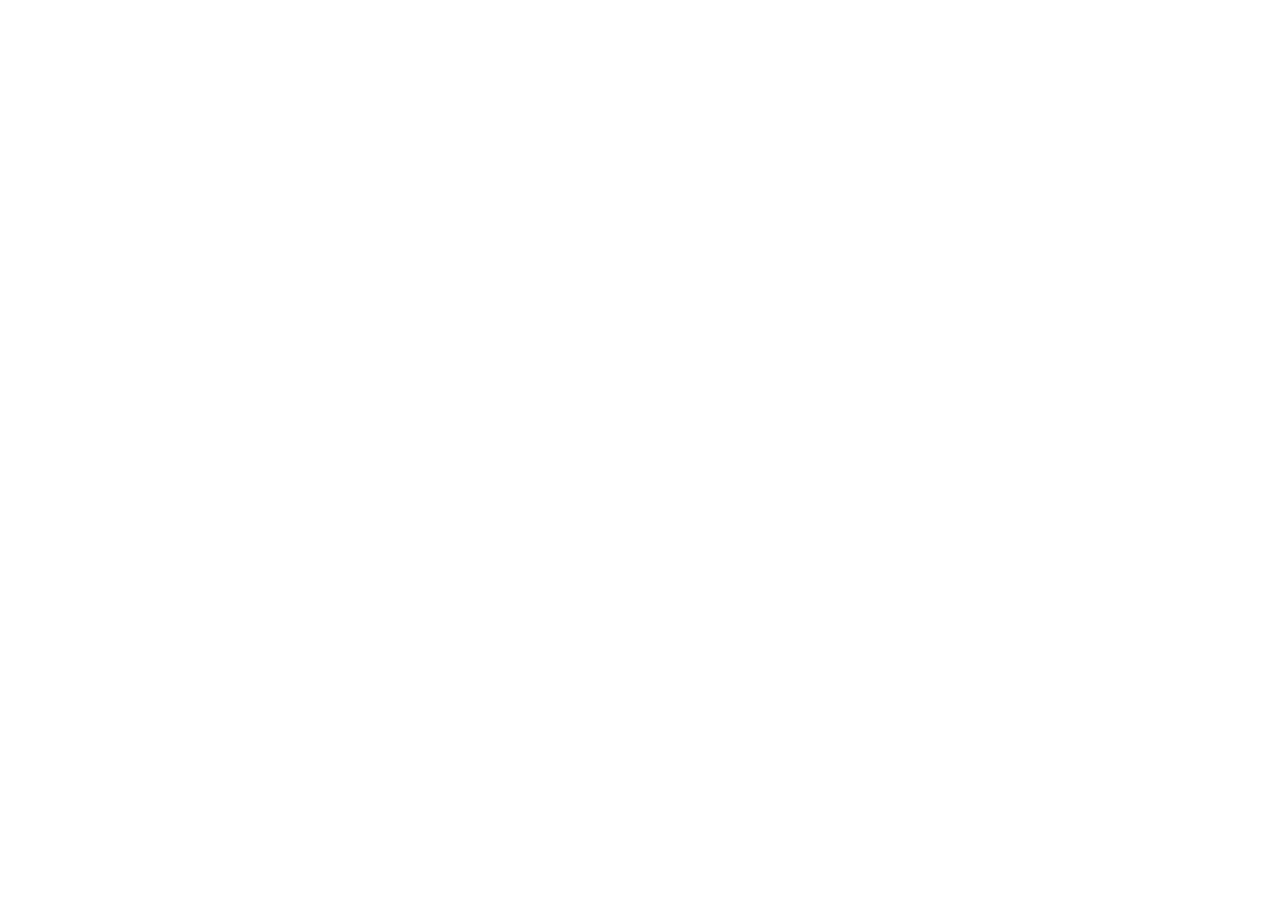
==== staff.html @ 9dc0799e "Add Walk-in" ====
<!DOCTYPE html>
<html lang="th">
<head>
  <meta charset="UTF-8" />
  <meta name="viewport" content="width=device-width, initial-scale=1, viewport-fit=cover" />
  <title>SMST Open House 2026 · ระบบสตาฟ (เช็กอิน & Voucher)</title>
  <meta name="robots" content="noindex, nofollow" />
  <meta name="theme-color" content="#140B33" />
  <meta name="apple-mobile-web-app-capable" content="yes" />
  <meta name="mobile-web-app-capable" content="yes" />
  <meta name="apple-mobile-web-app-status-bar-style" content="black-translucent" />
  <meta name="apple-mobile-web-app-title" content="SMST Staff" />
  <link rel="manifest" href="staff.webmanifest" />
  <link rel="icon" href="assets/img/favicon.svg" type="image/svg+xml" />
  <link rel="apple-touch-icon" href="assets/img/apple-touch-icon.png" />
  <script>
    (function () {
      try {
        if (localStorage.getItem("smst_theme_mode") === "light") document.documentElement.dataset.theme = "light";
      } catch (e) {}
    })();
  </script>
  <link rel="preconnect" href="https://fonts.googleapis.com" />
  <link rel="preconnect" href="https://fonts.gstatic.com" crossorigin />
  <link href="https://fonts.googleapis.com/css2?family=Prompt:wght@300;400;500;600;700&family=Mali:wght@500;600&family=Cinzel:wght@700&family=Big+Shoulders+Inline+Display:wght@800&display=swap" rel="stylesheet" />
  <link rel="stylesheet" href="assets/css/theme.css" />
  <link rel="stylesheet" href="assets/css/staff.css" />
</head>
<body class="staff">
  <script src="assets/js/icons.js"></script>
  <div class="sky" aria-hidden="true"></div>

  <!-- ================= หน้าจอ LOGIN ================= -->
  <div class="login-screen" id="loginScreen" hidden>
    <div class="login-card card">
      <div class="login-logos">
        <img class="logo-round" src="assets/img/oph-logo.png" alt="SMST Open House 2026" width="58" height="58" />
        <img class="logo-round" src="assets/img/smst-logo.png" alt="ตราสัญลักษณ์ สพท. (SMST)" width="58" height="58" />
      </div>
      <div class="login-head">
        <span class="chip chip-gold"><svg class="icon" aria-hidden="true"><use href="#i-shield"></use></svg>STAFF PORTAL</span>
        <h1 class="login-title"><span class="t-smst">SMST</span><span class="t-oph">OPEN HOUSE 2026</span></h1>
        <p>ระบบเช็กอินฝ่ายทะเบียน และ Voucher ฝ่าย Marketing</p>
      </div>

      <form class="login-form" id="loginForm" novalidate>
        <div class="field">
          <label for="loginUsername">Username</label>
          <div class="input-wrap">
            <svg class="icon" aria-hidden="true"><use href="#i-user"></use></svg>
            <input class="input" id="loginUsername" type="text" autocomplete="username" autocapitalize="none" spellcheck="false" placeholder="ชื่อผู้ใช้งาน" required />
          </div>
        </div>
        <div class="field">
          <label for="loginPassword">Password</label>
          <div class="input-wrap">
            <svg class="icon" aria-hidden="true"><use href="#i-lock"></use></svg>
            <input class="input with-action" id="loginPassword" type="password" autocomplete="current-password" placeholder="รหัสผ่าน" required />
            <button type="button" class="icon-btn icon-btn-sm input-action" data-action="toggle-password" aria-label="แสดงรหัสผ่าน" aria-pressed="false">
              <svg class="icon" aria-hidden="true"><use href="#i-eye"></use></svg>
            </button>
          </div>
        </div>
        <p class="form-error" id="loginError" role="alert" hidden></p>
        <button class="btn btn-primary btn-lg btn-block" id="loginBtn" type="submit">
          <svg class="icon" aria-hidden="true"><use href="#i-log-in"></use></svg>
          <span>เข้าสู่ระบบ</span>
        </button>
      </form>

      <div class="login-foot">
        <a href="./"><svg class="icon" aria-hidden="true"><use href="#i-arrow-left"></use></svg>หน้าตรวจสอบการสมัคร</a>
        <button type="button" class="icon-btn icon-btn-sm" data-action="toggle-theme" aria-label="สลับโหมดสี" title="สลับโหมดสี">
          <svg class="icon only-dark" aria-hidden="true"><use href="#i-moon"></use></svg>
          <svg class="icon only-light" aria-hidden="true"><use href="#i-sun"></use></svg>
        </button>
      </div>
    </div>
  </div>

  <!-- ================= หน้าจอหลักของแอป ================= -->
  <div class="app" id="appScreen" hidden>
    <aside class="rail" aria-label="เมนูหลัก">
      <a class="rail-brand" href="./" title="ไปหน้าตรวจสอบการสมัครของน้อง ๆ">
        <img src="assets/img/oph-logo.png" alt="" width="46" height="46" />
        <div><b>SMST</b><span>Open House 2026 · Staff</span></div>
      </a>

      <nav class="appnav" id="appNav">
        <button type="button" class="nav-item" data-action="tab" data-tab="scan">
          <svg class="icon" aria-hidden="true"><use href="#i-scan"></use></svg><span>สแกน / เช็กอิน</span>
        </button>
        <button type="button" class="nav-item" data-action="tab" data-tab="walkin" data-checkin-only>
          <svg class="icon" aria-hidden="true"><use href="#i-ticket"></use></svg><span>ขายบัตร Walk-in</span>
        </button>
        <button type="button" class="nav-item" data-action="tab" data-tab="list">
          <svg class="icon" aria-hidden="true"><use href="#i-list"></use></svg><span>รายชื่อ</span>
        </button>
        <button type="button" class="nav-item" data-action="tab" data-tab="dashboard" data-admin-only hidden>
          <svg class="icon" aria-hidden="true"><use href="#i-chart"></use></svg><span>Dashboard</span>
        </button>
        <button type="button" class="nav-item" data-action="tab" data-tab="staff" data-admin-only hidden>
          <svg class="icon" aria-hidden="true"><use href="#i-users"></use></svg><span>สตาฟ</span>
        </button>
        <button type="button" class="nav-item" data-action="tab" data-tab="import" data-admin-only hidden>
          <svg class="icon" aria-hidden="true"><use href="#i-upload"></use></svg><span>นำเข้า CSV</span>
        </button>
      </nav>

      <div class="rail-stats">
        <div class="stat-row">
          <div class="stat-row-head"><span>เข้างานแล้ว</span><span><b data-stat="checked">0</b> <small>/ <span data-stat="total">0</span></small></span></div>
          <div class="progress"><span data-stat-bar="checkin"></span></div>
        </div>
        <div class="stat-row" data-voucher-only>
          <div class="stat-row-head"><span>Voucher ที่ใช้แล้ว</span><span><b data-stat="vused">0</b> <small>/ <span data-stat="veligible">0</span></small></span></div>
          <div class="progress progress-lav"><span data-stat-bar="voucher"></span></div>
        </div>
      </div>

      <div class="rail-foot">
        <div class="user-card">
          <span class="avatar" data-user="initial">-</span>
          <div class="user-card-main">
            <p class="user-card-name" data-user="name">-</p>
            <span data-user="role-chip"></span>
          </div>
          <button type="button" class="icon-btn icon-btn-sm" data-action="change-password" aria-label="เปลี่ยนรหัสผ่าน" title="เปลี่ยนรหัสผ่าน">
            <svg class="icon" aria-hidden="true"><use href="#i-key"></use></svg>
          </button>
        </div>
        <div class="rail-actions">
          <button type="button" class="icon-btn" data-action="toggle-theme" aria-label="สลับโหมดสี" title="สลับโหมดสี">
            <svg class="icon only-dark" aria-hidden="true"><use href="#i-moon"></use></svg>
            <svg class="icon only-light" aria-hidden="true"><use href="#i-sun"></use></svg>
          </button>
          <button type="button" class="icon-btn" data-action="export" aria-label="ดาวน์โหลด CSV สำรอง" title="ดาวน์โหลด CSV สำรอง">
            <svg class="icon" aria-hidden="true"><use href="#i-download"></use></svg>
          </button>
          <button type="button" class="icon-btn" data-action="logout" aria-label="ออกจากระบบ" title="ออกจากระบบ" style="color: var(--rose)">
            <svg class="icon" aria-hidden="true"><use href="#i-log-out"></use></svg>
          </button>
        </div>
      </div>
    </aside>

    <div class="app-body">
      <header class="topbar">
        <a class="topbar-brand" href="./" title="ไปหน้าตรวจสอบการสมัครของน้อง ๆ">
          <img src="assets/img/oph-logo.png" alt="" width="36" height="36" />
          <b>SMST</b>
        </a>
        <div class="topbar-mode">
          <span data-user="role-chip-lg"></span>
          <p data-user="role-desc"></p>
        </div>
        <div class="topbar-stats">
          <div class="stat-pill" title="เช็กอินเข้างานแล้ว (ไม่นับที่ยกเลิก)">
            <svg class="icon" aria-hidden="true"><use href="#i-user-check"></use></svg>
            <span class="stat-pill-label">เข้างาน</span>
            <b data-stat="checked">0</b><small>/<span data-stat="total">0</span></small>
          </div>
          <div class="stat-pill is-voucher" title="Voucher ที่ใช้แล้ว / ผู้มีสิทธิ์" data-voucher-only>
            <svg class="icon" aria-hidden="true"><use href="#i-gift"></use></svg>
            <span class="stat-pill-label">Voucher</span>
            <b data-stat="vused">0</b><small>/<span data-stat="veligible">0</span></small>
          </div>
        </div>
        <div class="topbar-actions">
          <span class="net-chip" id="netChip" hidden><svg class="icon" aria-hidden="true"><use href="#i-wifi-off"></use></svg><span id="netChipText">ออฟไลน์</span></span>
          <span class="clock" aria-label="เวลาปัจจุบัน"><svg class="icon" aria-hidden="true"><use href="#i-clock"></use></svg><span id="clockText">--:--</span></span>
          <button type="button" class="icon-btn desktop-only" data-action="change-password" aria-label="เปลี่ยนรหัสผ่าน" title="เปลี่ยนรหัสผ่าน">
            <svg class="icon" aria-hidden="true"><use href="#i-key"></use></svg>
          </button>
          <button type="button" class="icon-btn desktop-only" data-action="refresh" aria-label="รีเฟรชข้อมูล" title="รีเฟรชข้อมูล">
            <svg class="icon" aria-hidden="true"><use href="#i-refresh"></use></svg>
          </button>
          <button type="button" class="btn btn-secondary desktop-only" data-action="export" title="ดาวน์โหลดไฟล์ CSV รายชื่อล่าสุด">
            <svg class="icon" aria-hidden="true"><use href="#i-download"></use></svg>Export CSV
          </button>
          <button type="button" class="user-menu-btn mobile-only" id="userMenuBtn" data-action="user-menu" aria-label="เมนูผู้ใช้" aria-haspopup="menu" aria-expanded="false">
            <span class="avatar" data-user="initial">-</span>
          </button>
        </div>
      </header>

      <div class="popover" id="userMenu" role="menu" hidden>
        <div class="popover-head">
          <span class="avatar" data-user="initial">-</span>
          <div class="user-card-main">
            <p class="user-card-name" data-user="name">-</p>
            <span data-user="role-chip"></span>
          </div>
          <button type="button" class="icon-btn icon-btn-sm" data-action="change-password" aria-label="เปลี่ยนรหัสผ่าน" title="เปลี่ยนรหัสผ่าน">
            <svg class="icon" aria-hidden="true"><use href="#i-key"></use></svg>
          </button>
        </div>
        <button type="button" class="menu-item" role="menuitem" data-action="change-password">
          <svg class="icon" aria-hidden="true"><use href="#i-key"></use></svg>เปลี่ยนรหัสผ่าน
        </button>
        <button type="button" class="menu-item" role="menuitem" data-action="toggle-theme">
          <svg class="icon only-dark" aria-hidden="true"><use href="#i-sun"></use></svg>
          <svg class="icon only-light" aria-hidden="true"><use href="#i-moon"></use></svg>
          <span class="only-dark">เปลี่ยนเป็นโหมดกลางวัน</span><span class="only-light">เปลี่ยนเป็นโหมดกลางคืน</span>
        </button>
        <button type="button" class="menu-item" role="menuitem" data-action="refresh">
          <svg class="icon" aria-hidden="true"><use href="#i-refresh"></use></svg>รีเฟรชข้อมูล
        </button>
        <button type="button" class="menu-item" role="menuitem" data-action="export">
          <svg class="icon" aria-hidden="true"><use href="#i-download"></use></svg>ดาวน์โหลด CSV สำรอง
        </button>
        <a class="menu-item" role="menuitem" href="./">
          <svg class="icon" aria-hidden="true"><use href="#i-ticket"></use></svg>หน้าตรวจสอบของน้อง ๆ
        </a>
        <button type="button" class="menu-item is-danger" role="menuitem" data-action="logout">
          <svg class="icon" aria-hidden="true"><use href="#i-log-out"></use></svg>ออกจากระบบ
        </button>
      </div>

      <main class="app-main" id="appMain">
        <!-- ================= แท็บ 1: สแกน / เช็กอิน ================= -->
        <section class="view" id="view-scan" aria-labelledby="scanTitle">
          <div class="view-head">
            <div>
              <h1 id="scanTitle">สแกน QR / เช็กอิน</h1>
              <p id="scanSubtitle">สแกนบัตร หรือค้นหาด้วยรหัสบัตร รหัสจอง ชื่อ หรือเบอร์โทร</p>
            </div>
          </div>

          <div class="scan-layout">
            <div class="scan-panel card">
              <div class="panel-head">
                <h2><svg class="icon" aria-hidden="true"><use href="#i-scan"></use></svg>สแกนบัตร</h2>
                <div style="display: flex; gap: 8px; align-items: center;">
                  <button type="button" class="btn btn-secondary btn-sm" data-action="tab" data-tab="walkin" data-checkin-only title="ไปหน้าขายบัตร Walk-in หน้างาน">
                    <svg class="icon" aria-hidden="true"><use href="#i-ticket"></use></svg>+ ขายบัตร Walk-in
                  </button>
                  <span id="modePill"></span>
                </div>
              </div>

              <div class="scanner" id="scannerBox">
                <div id="qr-reader"></div>
                <div class="scanner-frame" aria-hidden="true"><i></i><i></i><i></i><i></i><span class="scanline"></span></div>
                <div class="scanner-overlay" id="scannerIdle">
                  <span class="icon-tile"><svg class="icon" aria-hidden="true"><use href="#i-camera"></use></svg></span>
                  <p>เปิดกล้องเพื่อสแกน QR รหัสบัตร (SMST-…) ของน้อง ๆ</p>
                  <button type="button" class="btn btn-primary" data-action="start-camera">
                    <svg class="icon" aria-hidden="true"><use href="#i-camera"></use></svg>เปิดกล้องสแกน
                  </button>
                </div>
                <div class="scanner-overlay" id="scannerStarting" hidden>
                  <span class="spinner"></span>
                  <p>กำลังเปิดกล้อง...</p>
                </div>
                <div class="scanner-overlay scanner-paused" id="scannerPaused" hidden>
                  <button type="button" class="btn btn-primary btn-lg" data-action="resume-scan">
                    <svg class="icon" aria-hidden="true"><use href="#i-scan"></use></svg>สแกนคนถัดไป
                  </button>
                  <p>พักกล้องไว้ระหว่างดูผลการสแกน</p>
                </div>
              </div>

              <div class="scanner-controls" id="scannerControls" hidden>
                <button type="button" class="btn btn-secondary btn-sm" data-action="switch-camera">
                  <svg class="icon" aria-hidden="true"><use href="#i-switch-camera"></use></svg>สลับกล้อง
                </button>
                <button type="button" class="btn btn-danger-soft btn-sm" data-action="stop-camera">
                  <svg class="icon" aria-hidden="true"><use href="#i-x"></use></svg>ปิดกล้อง
                </button>
              </div>

              <form class="search-form" id="searchForm" role="search">
                <div class="input-wrap">
                  <svg class="icon" aria-hidden="true"><use href="#i-search"></use></svg>
                  <input class="input" id="searchInput" type="text" placeholder="รหัสบัตร / รหัสจอง / ชื่อ / เบอร์โทร" autocomplete="off" autocapitalize="characters" spellcheck="false" enterkeyhint="search" aria-label="ค้นหาบัตร" />
                </div>
                <button type="submit" class="btn btn-secondary">ค้นหา</button>
              </form>

              <div class="scan-options">
                <label class="switch" data-checkin-only>
                  <input type="checkbox" id="optAutoCheckin" />
                  <span class="switch-ui"></span>
                  <span>เช็กอินอัตโนมัติเมื่อสแกน<small class="switch-hint">สำหรับช่วงคนเยอะ · ข้ามบัตรที่ยกเลิก / รอชำระ / เช็กอินแล้ว</small></span>
                </label>
                <label class="switch">
                  <input type="checkbox" id="optSound" />
                  <span class="switch-ui"></span>
                  <span>เสียงและการสั่นแจ้งผลสแกน</span>
                </label>
              </div>

              <div class="recent">
                <div class="recent-head">
                  <h3><svg class="icon" aria-hidden="true"><use href="#i-history"></use></svg>ล่าสุดจากเครื่องนี้</h3>
                </div>
                <ul class="recent-list" id="recentList"></ul>
              </div>
            </div>

            <div class="result-panel" id="resultPanel" aria-live="polite">
              <div id="resultContainer"></div>
            </div>
          </div>
        </section>

        <!-- ================= แท็บ: ขายบัตร Walk-in หน้างาน ================= -->
        <section class="view" id="view-walkin" aria-labelledby="walkinTitle" hidden>
          <div class="view-head">
            <div>
              <h1 id="walkinTitle">ขายบัตร Walk-in หน้างาน</h1>
              <p>ออกบัตรและ QR Code ทันทีสำหรับผู้ที่มาซื้อบัตรหน้างาน · บันทึกสถานะการชำระเงินและเช็กอิน</p>
            </div>
            <div class="view-head-actions">
              <button type="button" class="btn btn-secondary btn-sm" data-action="export-walkin">
                <svg class="icon" aria-hidden="true"><use href="#i-download"></use></svg>Export Walk-in CSV
              </button>
            </div>
          </div>

          <!-- แผงควบคุมและปรับโควตา Walk-in (Admin Control) -->
          <div class="card walkin-admin-panel" id="wiAdminPanel" style="margin-bottom: 20px;">
            <div class="wi-admin-head">
              <div class="wi-admin-title">
                <span class="icon-tile tone-gold" style="width: 36px; height: 36px; font-size: 16px;">
                  <svg class="icon"><use href="#i-crown"></use></svg>
                </span>
                <div>
                  <div style="display: flex; align-items: center; gap: 8px;">
                    <h3 style="font-size: 15.5px; font-weight: 700; margin: 0; color: var(--text);">
                      จัดการรอบ & โควตา Walk-in
                    </h3>
                    <span class="chip chip-gold" id="wiAdminRoleBadge" style="font-size: 11px;">👑 สิทธิ์ Admin</span>
                  </div>
                  <p style="font-size: 12px; color: var(--text-3); margin: 3px 0 0;" id="wiAdminNoticeText">
                    เปิด/ปิดรอบรับสมัคร และปรับเพิ่ม-ลดจำนวนที่นั่ง Walk-in (อัปเดตไปหน้า Landing ทันที)
                  </p>
                </div>
              </div>
              <div class="wi-admin-actions">
                <button type="button" class="btn btn-sm btn-success" id="wiMasterToggleBtn" title="คลิกเพื่อเปิด/ปิดรับสมัคร Walk-in ทุกรอบ">
                  <svg class="icon"><use href="#i-zap"></use></svg>
                  <span id="wiMasterToggleText">เปิดรับสมัคร Walk-in อยู่</span>
                </button>
              </div>
            </div>

            <div class="wi-admin-grid">
              <!-- รอบเช้า -->
              <div class="wi-admin-card-item">
                <div class="wi-admin-item-top">
                  <div>
                    <span style="font-weight: 700; font-size: 14px; color: var(--text);">รอบเช้า (07:00 น.)</span>
                    <span class="chip chip-mint" id="wiMorningOpenBadge" style="margin-left: 6px;">เปิดรับ</span>
                  </div>
                  <button type="button" class="btn btn-secondary btn-sm" id="wiMorningToggleBtn">
                    สลับ เปิด/ปิด
                  </button>
                </div>
                <div class="wi-quota-stepper-box">
                  <span style="font-size: 12px; color: var(--text-2);">ปรับโควตา (ที่นั่ง):</span>
                  <div class="wi-stepper">
                    <button type="button" class="btn btn-secondary btn-sm wi-step-btn" data-round="morning" data-delta="-10">-10</button>
                    <button type="button" class="btn btn-secondary btn-sm wi-step-btn" data-round="morning" data-delta="-1">-1</button>
                    <input type="number" class="input input-sm mono wi-quota-input" id="wiMorningQuotaInput" min="0" max="999" value="150" />
                    <button type="button" class="btn btn-secondary btn-sm wi-step-btn" data-round="morning" data-delta="1">+1</button>
                    <button type="button" class="btn btn-secondary btn-sm wi-step-btn" data-round="morning" data-delta="10">+10</button>
                  </div>
                </div>
              </div>

              <!-- รอบบ่าย -->
              <div class="wi-admin-card-item">
                <div class="wi-admin-item-top">
                  <div>
                    <span style="font-weight: 700; font-size: 14px; color: var(--text);">รอบบ่าย (13:00 น.)</span>
                    <span class="chip chip-mint" id="wiAfternoonOpenBadge" style="margin-left: 6px;">เปิดรับ</span>
                  </div>
                  <button type="button" class="btn btn-secondary btn-sm" id="wiAfternoonToggleBtn">
                    สลับ เปิด/ปิด
                  </button>
                </div>
                <div class="wi-quota-stepper-box">
                  <span style="font-size: 12px; color: var(--text-2);">ปรับโควตา (ที่นั่ง):</span>
                  <div class="wi-stepper">
                    <button type="button" class="btn btn-secondary btn-sm wi-step-btn" data-round="afternoon" data-delta="-10">-10</button>
                    <button type="button" class="btn btn-secondary btn-sm wi-step-btn" data-round="afternoon" data-delta="-1">-1</button>
                    <input type="number" class="input input-sm mono wi-quota-input" id="wiAfternoonQuotaInput" min="0" max="999" value="150" />
                    <button type="button" class="btn btn-secondary btn-sm wi-step-btn" data-round="afternoon" data-delta="1">+1</button>
                    <button type="button" class="btn btn-secondary btn-sm wi-step-btn" data-round="afternoon" data-delta="10">+10</button>
                  </div>
                </div>
              </div>
            </div>

            <div id="wiNonAdminNotice" class="wi-non-admin-msg" style="display: none;">
              <svg class="icon"><use href="#i-lock"></use></svg>
              <span>คุณเข้าสู่ระบบด้วยสิทธิ์อื่น — เฉพาะผู้ดูแลระบบ (Admin) เท่านั้นที่สามารถเปิด/ปิดรอบและปรับลดจำนวนโควตาได้</span>
            </div>
          </div>

          <!-- แถบสรุปยอด Walk-in รวดเร็ว -->
          <div class="walkin-kpi-bar">
            <div class="card walkin-kpi-item">
              <span class="icon-tile tone-teal"><svg class="icon"><use href="#i-ticket"></use></svg></span>
              <div>
                <p class="walkin-kpi-lbl">บัตร Walk-in ที่อนุมัติแล้ว</p>
                <p class="walkin-kpi-val"><b id="wiStatTotal">0</b> ใบ</p>
              </div>
            </div>
            <div class="card walkin-kpi-item">
              <span class="icon-tile tone-gold"><svg class="icon"><use href="#i-shopping-bag"></use></svg></span>
              <div>
                <p class="walkin-kpi-lbl">ยอดเงินรวมหน้างาน</p>
                <p class="walkin-kpi-val"><b id="wiStatRevenue">฿0</b></p>
                <small class="walkin-kpi-sub">สด <span id="wiStatCash">฿0</span> · QR <span id="wiStatTransfer">฿0</span></small>
              </div>
            </div>
            <div class="card walkin-kpi-item">
              <span class="icon-tile tone-sky"><svg class="icon"><use href="#i-clock"></use></svg></span>
              <div>
                <p class="walkin-kpi-lbl">โควตารอบเช้า / รอบบ่าย</p>
                <p class="walkin-kpi-val"><b id="wiStatMorning">0</b>/<span id="wiQuotaMorning">150</span> · <b id="wiStatAfternoon">0</b>/<span id="wiQuotaAfternoon">150</span></p>
              </div>
            </div>
            <div class="card walkin-kpi-item" id="wiKpiPendingCard" style="cursor: pointer;" title="คลิกเพื่อดูกลุ่มรอชำระเงิน">
              <span class="icon-tile tone-amber"><svg class="icon"><use href="#i-users"></use></svg></span>
              <div>
                <p class="walkin-kpi-lbl">รอชำระเงินในแถว</p>
                <p class="walkin-kpi-val"><b id="wiStatPending" style="color: var(--amber);">0</b> คน</p>
                <small class="walkin-kpi-sub" style="color: var(--amber);">Self-Service รออนุมัติ</small>
              </div>
            </div>
          </div>

          <div class="walkin-layout">
            <!-- ฝั่งซ้าย: ตัวจัดการ Walk-in (2 โหมด) -->
            <div class="card card-pad walkin-form-card">
              <!-- แถบสลับโหมดการทำงาน -->
              <div class="walkin-mode-tabs" role="tablist">
                <button type="button" class="walkin-mode-btn is-active" id="wiTabQueueBtn" data-wimode="queue">
                  <svg class="icon"><use href="#i-search"></use></svg>
                  <span>1. ดึงรหัสคิวจากแถว (Lookup)</span>
                </button>
                <button type="button" class="walkin-mode-btn" id="wiTabManualBtn" data-wimode="manual">
                  <svg class="icon"><use href="#i-edit"></use></svg>
                  <span>2. สตาฟกรอกหน้าโต๊ะ (Manual)</span>
                </button>
              </div>

              <!-- ================= โหมด 1: ดึงรหัสคิวจากแถว (Queue Lookup) ================= -->
              <div id="wiQueuePanel" class="wi-panel">
                <div class="panel-head" style="margin-bottom: 8px;">
                  <div>
                    <h2 class="section-title"><svg class="icon"><use href="#i-search"></use></svg>ดึงข้อมูลจากรหัสคิวชั่วคราว</h2>
                    <p class="section-sub">สำหรับน้องที่สแกน QR กรอกข้อมูลระหว่างรอแถวแล้ว</p>
                  </div>
                </div>

                <div class="field">
                  <label for="wiQueueSearchInput">รหัสชั่วคราว หรือ เบอร์โทรศัพท์ <span class="req">*</span></label>
                  <div class="input-wrap">
                    <svg class="icon"><use href="#i-ticket"></use></svg>
                    <input class="input" id="wiQueueSearchInput" type="text" placeholder="พิมพ์ W-001 หรือเบอร์โทร 10 หลัก" autocomplete="off" autocapitalize="characters" />
                    <button type="button" class="btn btn-primary btn-sm" id="wiQueueSearchBtn" style="margin-right: 4px;">ค้นหา</button>
                  </div>
                </div>

                <!-- รายชื่อคิวที่รอชำระเงินอยู่ (Quick Tap) -->
                <div style="margin-bottom: 14px;">
                  <span style="font-size: 11.5px; color: var(--text-3); display: block; margin-bottom: 4px;">คิวที่รอชำระเงินขณะนี้ (แตะเพื่อโหลด):</span>
                  <div class="walkin-pending-chips" id="wiPendingQueueChips">
                    <span style="font-size: 12px; color: var(--text-3);">ไม่มีคิวค้างชำระในขณะนี้</span>
                  </div>
                </div>

                <!-- กล่องแสดงรายละเอียดผู้สมัครที่ดึงมาได้ -->
                <div id="wiQueueLoadedBox" class="wi-loaded-box" hidden>
                  <div class="card" style="background: var(--surface-2); border: 1px solid var(--teal-line); padding: 14px; border-radius: 14px; margin-bottom: 14px;">
                    <div style="display: flex; justify-content: space-between; align-items: flex-start; margin-bottom: 8px;">
                      <div>
                        <span class="chip chip-amber" id="wiQLoadedTempCode" style="font-family: var(--font-mono); font-weight: 700;">W-000</span>
                        <span class="chip chip-mint" id="wiQLoadedRound" style="margin-left: 4px;">รอบเช้า</span>
                      </div>
                      <span class="chip chip-gold" id="wiQLoadedCategory">นักเรียน</span>
                    </div>
                    <div style="font-size: 17px; font-weight: 700; color: var(--text);" id="wiQLoadedName">-</div>
                    <div style="font-size: 13px; color: var(--text-2); margin-top: 2px;" id="wiQLoadedSchoolPhone">-</div>
                    <div style="font-size: 12px; color: var(--text-3); margin-top: 4px;" id="wiQLoadedExtra">-</div>

                    <!-- รายละเอียดเงินที่ต้องชำระ -->
                    <div class="walkin-total-display" style="margin-top: 12px;">
                      <span class="total-curr">ยอดชำระ: ฿</span><b id="wiQLoadedAmount">400</b>
                      <small id="wiQLoadedPackNote">(บัตรเดี่ยว 1 ท่าน)</small>
                    </div>
                  </div>

                  <!-- ตัวเลือกระบบชำระเงินสำหรับ Queue Lookup -->
                  <div class="walkin-pay-box">
                    <h3 class="walkin-subhead"><svg class="icon"><use href="#i-shopping-bag"></use></svg>เลือกช่องทางชำระเงิน</h3>
                    <div class="walkin-pay-methods">
                      <label class="pay-method-radio">
                        <input type="radio" name="wiQPayMethod" value="qr_payment" checked />
                        <span><svg class="icon"><use href="#i-credit-card"></use></svg>โอนเงิน (แนบสลิป)</span>
                      </label>
                      <label class="pay-method-radio">
                        <input type="radio" name="wiQPayMethod" value="cash" />
                        <span><svg class="icon"><use href="#i-shopping-bag"></use></svg>เงินสด (Cash)</span>
                      </label>
                    </div>

                    <!-- แถบโอนเงินสำหรับ Queue Lookup (ตัดรูป QR ออก) -->
                    <div id="wiQQrBox" class="walkin-qr-box" style="text-align: left; padding: 14px;">
                      <div style="font-size: 12.5px; font-weight: 600; color: #1E293B; margin-bottom: 6px; display: flex; align-items: center; gap: 6px;">
                        <svg class="icon" style="color: var(--teal); width: 16px; height: 16px;"><use href="#i-credit-card"></use></svg>
                        <span>โอนเงินผ่านบัญชี / สแกน QR หน้าโต๊ะ</span>
                      </div>
                      
                      <!-- แนบรูปสลิปโอนเงิน (Queue Lookup) -->
                      <div class="walkin-slip-upload-area" style="margin-top: 10px; width: 100%;">
                        <input type="file" id="wiQSlipFile" accept="image/*" style="display: none;" />
                        <button type="button" class="btn btn-secondary btn-sm btn-block" id="wiQUploadSlipBtn" style="background: #ffffff; border: 1.5px dashed var(--teal-line); color: var(--teal); font-weight: 600;">
                          <svg class="icon"><use href="#i-camera"></use></svg>
                          <span>แนบรูปสลิป / ถ่ายภาพสลิป</span>
                        </button>
                        <div id="wiQSlipPreviewBox" style="display: none; margin-top: 8px; text-align: center; background: #ffffff; border-radius: 10px; padding: 10px; border: 1.5px solid var(--teal-line); box-shadow: 0 2px 8px rgba(0,0,0,0.06);">
                          <div style="display: flex; align-items: center; justify-content: space-between; margin-bottom: 6px; padding-bottom: 6px; border-bottom: 1px dashed #e2e8f0;">
                            <span style="font-size: 11px; font-weight: 700; color: #0b6e55; display: inline-flex; align-items: center; gap: 4px;">
                              <svg class="icon" style="width: 14px; height: 14px; color: #0b6e55;"><use href="#i-check-circle"></use></svg> แนบรูปสลิปแล้ว
                            </span>
                            <span id="wiQSlipFileName" style="font-size: 11px; color: #64748b; max-width: 130px; overflow: hidden; text-overflow: ellipsis; white-space: nowrap;"></span>
                          </div>
                          <div style="margin: 6px 0;">
                            <img id="wiQSlipPreviewImg" src="" alt="สลิปโอนเงิน" style="max-height: 140px; max-width: 100%; border-radius: 6px; border: 1px solid #e2e8f0; cursor: pointer; box-shadow: 0 2px 6px rgba(0,0,0,0.08);" title="แตะเพื่อดูรูปขนาดเต็ม" />
                          </div>
                          <div style="display: flex; gap: 6px; margin-top: 8px;">
                            <button type="button" class="btn btn-primary-soft btn-sm" id="wiQChangeSlipBtn" style="flex: 1; font-size: 12px; font-weight: 600; padding: 4px 8px; border-radius: 6px;">
                              <svg class="icon"><use href="#i-camera"></use></svg>
                              <span>เปลี่ยนรูป / ถ่ายใหม่</span>
                            </button>
                            <button type="button" class="btn btn-ghost btn-sm" id="wiQRemoveSlipBtn" style="padding: 4px 10px; color: var(--rose); font-size: 12px; font-weight: 600; border-radius: 6px;">
                              ✕ ลบรูป
                            </button>
                          </div>
                        </div>
                      </div>

                      <div class="field" style="margin-top: 10px; text-align: left;">
                        <label for="wiQSlipRef" style="color: #475569;">เลขท้ายอ้างอิงสลิป 4 ตัว (ถ้ามี)</label>
                        <input class="input mono" id="wiQSlipRef" type="text" maxlength="6" placeholder="เช่น 8492" style="background: #F8FAFC; border-color: #CBD5E1; color: #0F172A;" />
                      </div>
                      <label class="checkbox-confirm" style="margin-top: 8px;">
                        <input type="checkbox" id="wiQQrConfirmed" />
                        <span>ตรวจยอดเงินเข้าบัญชี / K SHOP เรียบร้อยแล้ว</span>
                      </label>
                    </div>

                    <!-- ส่วนคำนวณเงินสดสำหรับ Queue Lookup -->
                    <div id="wiQCashBox" style="display: none;">
                      <div class="form-grid-2">
                        <div class="field">
                          <label for="wiQCashRec">รับเงินมา (บาท)</label>
                          <input class="input mono" id="wiQCashRec" type="number" min="0" placeholder="ระบุจำนวนเงินสด" />
                          <div class="walkin-quick-amounts">
                            <button type="button" class="btn btn-secondary btn-sm" id="wiQQuickExact">รับพอดี</button>
                            <button type="button" class="btn btn-secondary btn-sm" id="wiQQuick500">500</button>
                            <button type="button" class="btn btn-secondary btn-sm" id="wiQQuick1000">1,000</button>
                          </div>
                        </div>
                        <div class="field">
                          <label>เงินทอน</label>
                          <div class="walkin-change-display" id="wiQChangeDisplay">0 บาท</div>
                        </div>
                      </div>
                      <label class="checkbox-confirm" style="margin-top: 10px;">
                        <input type="checkbox" id="wiQCashConfirmed" />
                        <span>รับเงินสดครบถ้วนเรียบร้อยแล้ว</span>
                      </label>
                    </div>
                  </div>

                  <div style="margin-top: 14px; display: flex; gap: 8px;">
                    <button type="button" class="btn btn-primary btn-lg" id="wiQApproveBtn" disabled style="flex: 1;">
                      <svg class="icon"><use href="#i-check-circle"></use></svg>
                      <span>✅ ยืนยันรับเงินและออกบัตรเข้างาน</span>
                    </button>
                    <button type="button" class="btn btn-danger-soft btn-lg" id="wiQDeleteCandidateBtn" style="min-width: 120px; font-weight: 600;">
                      <svg class="icon"><use href="#i-trash"></use></svg>
                      <span>ลบคิวนี้</span>
                    </button>
                  </div>
                </div>
              </div>

              <!-- ================= โหมด 2: สตาฟกรอกข้อมูลหน้าโต๊ะ (Manual Form) ================= -->
              <div id="wiManualPanel" class="wi-panel" style="display: none;">
                <form class="walkin-form" id="walkinForm" novalidate>
                  <div class="panel-head">
                    <div>
                      <h2 class="section-title"><svg class="icon"><use href="#i-edit"></use></svg><span>สตาฟกรอกข้อมูลหน้าโต๊ะ</span></h2>
                      <p class="section-sub">สำหรับน้องไม่มีเน็ต แบตหมด หรือไม่สะดวกกรอกเอง</p>
                    </div>
                    <button type="button" class="btn btn-ghost btn-sm" id="walkinResetBtn">
                      <svg class="icon"><use href="#i-rotate-ccw"></use></svg>ล้างฟอร์ม
                    </button>
                  </div>

                  <!-- คำนำหน้า & ชื่อ-นามสกุล -->
                  <div class="form-grid-2">
                    <div class="field">
                      <label for="wiPrefix">คำนำหน้าชื่อ <span class="req">*</span></label>
                      <select class="select" id="wiPrefix" required>
                        <option value="นาย">นาย</option>
                        <option value="นางสาว">นางสาว</option>
                        <option value="เด็กชาย">เด็กชาย</option>
                        <option value="เด็กหญิง">เด็กหญิง</option>
                      </select>
                    </div>
                    <div class="field">
                      <label for="wiFullName">ชื่อ - นามสกุล <span class="req">*</span></label>
                      <input class="input" id="wiFullName" type="text" placeholder="เช่น สมชาย ใจดี" required />
                    </div>
                  </div>

                  <!-- เบอร์โทร & ระดับชั้น -->
                  <div class="form-grid-2">
                    <div class="field">
                      <label for="wiPhone">เบอร์โทรศัพท์ <span class="req">*</span></label>
                      <input class="input" id="wiPhone" type="tel" inputmode="numeric" placeholder="0XXXXXXXXX (10 หลัก)" required />
                    </div>
                    <div class="field">
                      <label for="wiGrade">ระดับชั้น</label>
                      <select class="select" id="wiGrade">
                        <option value="ม.6">ม.6</option>
                        <option value="ม.5">ม.5</option>
                        <option value="ม.4">ม.4</option>
                        <option value="ม.ต้น (ม.1-3)">ม.ต้น (ม.1-3)</option>
                        <option value="ปวช. / ปวส.">ปวช. / ปวส.</option>
                        <option value="เด็กซิ่ว / เทียบเท่า">เด็กซิ่ว / เทียบเท่า</option>
                        <option value="อื่น ๆ">อื่น ๆ</option>
                      </select>
                    </div>
                  </div>

                  <!-- โรงเรียน & ช่องทาง -->
                  <div class="form-grid-2">
                    <div class="field">
                      <label for="wiSchool">โรงเรียน / สถาบัน</label>
                      <input class="input" id="wiSchool" type="text" list="schoolList" placeholder="พิมพ์ชื่อโรงเรียน..." />
                    </div>
                    <div class="field">
                      <label for="wiChannel">รู้จักโครงการจาก</label>
                      <select class="select" id="wiChannel">
                        <option value="Facebook">Facebook</option>
                        <option value="Instagram">Instagram</option>
                        <option value="TikTok">TikTok</option>
                        <option value="Twitter (X)">Twitter (X)</option>
                        <option value="Roadshow">Roadshow ประชาสัมพันธ์</option>
                        <option value="เพื่อน / คุณครูแนะนำ">เพื่อน / คุณครูแนะนำ</option>
                        <option value="Walk-in หน้างาน">Walk-in หน้างาน</option>
                      </select>
                    </div>
                  </div>

                  <!-- เลือกรอบกิจกรรม -->
                  <div class="field">
                    <label for="wiRound">เลือกรอบกิจกรรม <span class="req">*</span></label>
                    <select class="select" id="wiRound" required>
                      <option value="เช้า">รอบ Walk-in · เช้า (07:00 น.)</option>
                      <option value="บ่าย">รอบ Walk-in · บ่าย (13:00 น.)</option>
                    </select>
                  </div>

                  <!-- ตัวเลือกพ่วงผู้ปกครอง -->
                  <div class="walkin-group-box">
                    <label class="checkbox-confirm" style="background: transparent; border: none; padding: 0;">
                      <input type="checkbox" id="wiHasParent" />
                      <span><b>มาพร้อมผู้ปกครอง 1 ท่าน (+150 บาท)</b></span>
                    </label>
                    <div id="wiParentFields" style="display: none; margin-top: 10px;">
                      <div class="form-grid-2">
                        <div class="field">
                          <label for="wiParentPrefix">คำนำหน้าผู้ปกครอง</label>
                          <select class="select" id="wiParentPrefix">
                            <option value="นาย">นาย</option>
                            <option value="นางสาว">นางสาว</option>
                            <option value="นาง">นาง</option>
                          </select>
                        </div>
                        <div class="field">
                          <label for="wiParentName">ชื่อ - นามสกุล ผู้ปกครอง</label>
                          <input class="input" id="wiParentName" type="text" placeholder="ชื่อ-นามสกุล ผู้ปกครอง" />
                        </div>
                      </div>
                    </div>
                  </div>

                  <!-- ข้อมูลชำระเงินสำหรับ Manual Form -->
                  <div class="walkin-pay-box" style="margin-top: 12px;">
                    <div class="walkin-total-display">
                      <span class="total-curr">ยอดรวม: ฿</span><b id="wiTotalAmount">400</b>
                      <small id="wiTicketQtyNote">(1 ใบ)</small>
                    </div>

                    <div class="field">
                      <label>วิธีการชำระเงิน</label>
                      <div class="walkin-pay-methods">
                        <label class="pay-method-radio">
                          <input type="radio" name="wiPayMethod" value="qr_payment" checked />
                          <span><svg class="icon"><use href="#i-credit-card"></use></svg>โอนเงิน (แนบสลิป)</span>
                        </label>
                        <label class="pay-method-radio">
                          <input type="radio" name="wiPayMethod" value="cash" />
                          <span><svg class="icon"><use href="#i-shopping-bag"></use></svg>เงินสด (Cash)</span>
                        </label>
                      </div>
                    </div>

                    <!-- แถบโอนเงินสำหรับ Manual Form (ตัดรูป QR ออก) -->
                    <div id="wiManualQrBox" class="walkin-qr-box" style="text-align: left; padding: 14px;">
                      <div style="font-size: 12.5px; font-weight: 600; color: #1E293B; margin-bottom: 6px; display: flex; align-items: center; gap: 6px;">
                        <svg class="icon" style="color: var(--teal); width: 16px; height: 16px;"><use href="#i-credit-card"></use></svg>
                        <span>โอนเงินผ่านบัญชี / สแกน QR หน้าโต๊ะ</span>
                      </div>
                      
                      <!-- แนบรูปสลิปโอนเงิน (Manual Form) -->
                      <div class="walkin-slip-upload-area" style="margin-top: 10px; width: 100%;">
                        <input type="file" id="wiManualSlipFile" accept="image/*" style="display: none;" />
                        <button type="button" class="btn btn-secondary btn-sm btn-block" id="wiManualUploadSlipBtn" style="background: #ffffff; border: 1.5px dashed var(--teal-line); color: var(--teal); font-weight: 600;">
                          <svg class="icon"><use href="#i-camera"></use></svg>
                          <span>แนบรูปสลิป / ถ่ายภาพสลิป</span>
                        </button>
                        <div id="wiManualSlipPreviewBox" style="display: none; margin-top: 8px; text-align: center; background: #ffffff; border-radius: 10px; padding: 10px; border: 1.5px solid var(--teal-line); box-shadow: 0 2px 8px rgba(0,0,0,0.06);">
                          <div style="display: flex; align-items: center; justify-content: space-between; margin-bottom: 6px; padding-bottom: 6px; border-bottom: 1px dashed #e2e8f0;">
                            <span style="font-size: 11px; font-weight: 700; color: #0b6e55; display: inline-flex; align-items: center; gap: 4px;">
                              <svg class="icon" style="width: 14px; height: 14px; color: #0b6e55;"><use href="#i-check-circle"></use></svg> แนบรูปสลิปแล้ว
                            </span>
                            <span id="wiManualSlipFileName" style="font-size: 11px; color: #64748b; max-width: 130px; overflow: hidden; text-overflow: ellipsis; white-space: nowrap;"></span>
                          </div>
                          <div style="margin: 6px 0;">
                            <img id="wiManualSlipPreviewImg" src="" alt="สลิปโอนเงิน" style="max-height: 140px; max-width: 100%; border-radius: 6px; border: 1px solid #e2e8f0; cursor: pointer; box-shadow: 0 2px 6px rgba(0,0,0,0.08);" title="แตะเพื่อดูรูปขนาดเต็ม" />
                          </div>
                          <div style="display: flex; gap: 6px; margin-top: 8px;">
                            <button type="button" class="btn btn-primary-soft btn-sm" id="wiManualChangeSlipBtn" style="flex: 1; font-size: 12px; font-weight: 600; padding: 4px 8px; border-radius: 6px;">
                              <svg class="icon"><use href="#i-camera"></use></svg>
                              <span>เปลี่ยนรูป / ถ่ายใหม่</span>
                            </button>
                            <button type="button" class="btn btn-ghost btn-sm" id="wiManualRemoveSlipBtn" style="padding: 4px 10px; color: var(--rose); font-size: 12px; font-weight: 600; border-radius: 6px;">
                              ✕ ลบรูป
                            </button>
                          </div>
                        </div>
                      </div>

                      <div class="field" style="margin-top: 10px; text-align: left;">
                        <label for="wiManualSlipRef" style="color: #475569;">เลขท้ายอ้างอิงสลิป 4 ตัว (ถ้ามี)</label>
                        <input class="input mono" id="wiManualSlipRef" type="text" maxlength="6" placeholder="เช่น 8492" style="background: #F8FAFC; border-color: #CBD5E1; color: #0F172A;" />
                      </div>
                      <label class="checkbox-confirm" style="margin-top: 8px;">
                        <input type="checkbox" id="wiManualQrCheck" />
                        <span>ตรวจยอดเงินเข้าแอป K SHOP เรียบร้อยแล้ว</span>
                      </label>
                    </div>

                    <!-- แถบเงินสดสำหรับ Manual Form -->
                    <div id="wiManualCashBox" style="display: none;">
                      <div class="form-grid-2">
                        <div class="field">
                          <label for="wiCashReceived">รับเงินมา (บาท)</label>
                          <input class="input mono" id="wiCashReceived" type="number" min="0" placeholder="จำนวนเงินสดที่รับมา" />
                          <div class="walkin-quick-amounts">
                            <button type="button" class="btn btn-secondary btn-sm" id="wiManualQuickExact">รับพอดี</button>
                            <button type="button" class="btn btn-secondary btn-sm" id="wiManualQuick500">500</button>
                            <button type="button" class="btn btn-secondary btn-sm" id="wiManualQuick1000">1,000</button>
                          </div>
                        </div>
                        <div class="field">
                          <label>เงินทอน</label>
                          <div class="walkin-change-display" id="wiChangeDisplay">0 บาท</div>
                        </div>
                      </div>
                      <label class="checkbox-confirm" style="margin-top: 10px;">
                        <input type="checkbox" id="wiManualCashCheck" />
                        <span>รับเงินสดครบถ้วนเรียบร้อยแล้ว</span>
                      </label>
                    </div>
                  </div>

                  <div class="walkin-options">
                    <label class="switch">
                      <input type="checkbox" id="wiAutoCheckin" checked />
                      <span class="switch-ui"></span>
                      <span><b>เช็กอินเข้างานทันที</b><small class="switch-hint">ออกบัตรและเช็กอินให้ผู้สมัครทันที</small></span>
                    </label>
                  </div>

                  <button type="submit" class="btn btn-primary btn-lg btn-block" id="wiSubmitBtn" disabled>
                    <svg class="icon"><use href="#i-check"></use></svg>
                    <span>✅ ยืนยันรับเงินและออกบัตรเข้างาน</span>
                  </button>
                </form>
              </div>
            </div>

            <!-- ฝั่งขวา: รายการขายบัตร Walk-in ล่าสุด -->
            <div class="card card-pad walkin-list-card">
              <div class="panel-head" style="margin-bottom: 8px">
                <div>
                  <h2 class="section-title"><svg class="icon" aria-hidden="true"><use href="#i-history"></use></svg>ประวัติ Walk-in หน้างาน</h2>
                  <p class="section-sub" id="wiSalesCount">ยังไม่มีรายการขาย</p>
                </div>
                <div class="input-wrap input-wrap-sm" style="max-width: 200px">
                  <svg class="icon" aria-hidden="true"><use href="#i-search"></use></svg>
                  <input class="input input-sm" id="wiListFilter" type="text" placeholder="ค้นหาชื่อ/รหัส/เบอร์..." />
                </div>
              </div>

              <!-- แท็บฟิลเตอร์สถานะ Walk-in Feed -->
              <div class="walkin-feed-tabs">
                <button type="button" class="feed-filter-btn is-active" data-wifilter="all">ทั้งหมด (<span id="wiFilterAllCount">0</span>)</button>
                <button type="button" class="feed-filter-btn" data-wifilter="pending">⏳ รอชำระเงิน (<span id="wiFilterPendingCount">0</span>)</button>
                <button type="button" class="feed-filter-btn" data-wifilter="approved">✅ อนุมัติแล้ว (<span id="wiFilterApprovedCount">0</span>)</button>
              </div>

              <div class="walkin-feed" id="walkinFeed"></div>
            </div>
          </div>
        </section>

        <!-- ================= แท็บ 2: รายชื่อทั้งหมด ================= -->
        <section class="view" id="view-list" aria-labelledby="listTitle" hidden>
          <div class="view-head">
            <div>
              <h1 id="listTitle">รายชื่อผู้สมัครทั้งหมด</h1>
              <p>เรียงตามเวลาจอง · แตะรายชื่อเพื่อเปิดการ์ดเช็กอิน / Voucher</p>
            </div>
          </div>

          <div class="card list-card">
            <div class="list-toolbar">
              <div class="input-wrap">
                <svg class="icon" aria-hidden="true"><use href="#i-search"></use></svg>
                <input class="input" id="listSearch" type="text" placeholder="ค้นหาชื่อ / โรงเรียน / รหัส / เบอร์โทร" autocomplete="off" aria-label="ค้นหาในรายชื่อ" />
              </div>
              <select class="select" id="roundFilterSelect" aria-label="กรองตามรอบบัตร">
                <option value="all">ทุกรอบบัตร</option>
                <option value="early">รอบ Early Bird</option>
                <option value="morning">รอบทั่วไป · เช้า</option>
                <option value="afternoon">รอบทั่วไป · บ่าย</option>
                <option value="walkin">รอบ Walk-in</option>
              </select>
              <button type="button" class="btn btn-secondary" data-action="toggle-sort">
                <svg class="icon" aria-hidden="true"><use href="#i-sort"></use></svg><span id="sortOrderLabel">จองก่อน → ล่าสุด</span>
              </button>
              <button type="button" class="icon-btn" data-action="refresh" aria-label="รีเฟรชข้อมูล" title="รีเฟรชข้อมูล">
                <svg class="icon" aria-hidden="true"><use href="#i-refresh"></use></svg>
              </button>
            </div>

            <div class="filter-chips" role="group" aria-label="ตัวกรองด่วน">
              <button type="button" class="chip-btn is-active" data-action="quick-filter" data-qf="all">ทั้งหมด <b data-qf-count="all">0</b></button>
              <button type="button" class="chip-btn" data-action="quick-filter" data-qf="uncheck">ยังไม่เข้างาน <b data-qf-count="uncheck">0</b></button>
              <button type="button" class="chip-btn" data-action="quick-filter" data-qf="checked">เข้างานแล้ว <b data-qf-count="checked">0</b></button>
              <button type="button" class="chip-btn" data-action="quick-filter" data-qf="student">นักเรียน <b data-qf-count="student">0</b></button>
              <button type="button" class="chip-btn" data-action="quick-filter" data-qf="parent">ผู้ปกครอง <b data-qf-count="parent">0</b></button>
              <button type="button" class="chip-btn" data-action="quick-filter" data-qf="disc-unused" data-voucher-only>Voucher ยังไม่ใช้ <b data-qf-count="disc-unused">0</b></button>
              <button type="button" class="chip-btn" data-action="quick-filter" data-qf="disc-used" data-voucher-only>Voucher ใช้แล้ว <b data-qf-count="disc-used">0</b></button>
              <button type="button" class="chip-btn" data-action="quick-filter" data-qf="issue">รอชำระ / ยกเลิก <b data-qf-count="issue">0</b></button>
            </div>

            <div class="rows-head" aria-hidden="true">
              <span>#</span><span>ชื่อ - นามสกุล</span><span>รอบ · ประเภท · รหัส</span><span>เวลาจอง / สถานะ</span><span style="text-align: right">เช็กอิน · Voucher</span>
            </div>
            <div class="rows" id="allAttendeesList"></div>
            <p class="list-count" id="listCount"></p>
          </div>
        </section>

        <!-- ================= แท็บ 3: DASHBOARD (เฉพาะ Admin) ================= -->
        <section class="view" id="view-dashboard" aria-labelledby="dashTitle" hidden>
          <div class="view-head">
            <div>
              <h1 id="dashTitle">Dashboard สรุปยอด</h1>
              <p>ไม่นับการจองที่ยกเลิก · อัปเดตอัตโนมัติทุก 30 วินาที</p>
            </div>
            <div class="view-head-actions">
              <button type="button" class="btn btn-secondary btn-sm" data-action="refresh">
                <svg class="icon" aria-hidden="true"><use href="#i-refresh"></use></svg>รีเฟรช
              </button>
            </div>
          </div>

          <div class="kpi-grid">
            <div class="kpi card">
              <div class="kpi-head"><span>ผู้สมัครทั้งหมด</span><span class="icon-tile tone-gold"><svg class="icon" aria-hidden="true"><use href="#i-users"></use></svg></span></div>
              <p class="kpi-value" id="kpiTotal">0</p>
              <p class="kpi-sub" id="kpiTotalSub">-</p>
            </div>
            <div class="kpi card">
              <div class="kpi-head"><span>เช็กอินแล้ว</span><span class="icon-tile tone-teal"><svg class="icon" aria-hidden="true"><use href="#i-user-check"></use></svg></span></div>
              <p class="kpi-value"><span id="kpiChecked">0</span> <small id="kpiCheckedPct">0%</small></p>
              <div class="progress"><span id="kpiCheckedBar"></span></div>
            </div>
            <div class="kpi card" data-voucher-only>
              <div class="kpi-head"><span>Voucher ที่ใช้แล้ว</span><span class="icon-tile tone-lav"><svg class="icon" aria-hidden="true"><use href="#i-gift"></use></svg></span></div>
              <p class="kpi-value"><span id="kpiVoucher">0</span> <small id="kpiVoucherOf">/ 0</small></p>
              <div class="progress progress-lav"><span id="kpiVoucherBar"></span></div>
            </div>
            <div class="kpi card">
              <div class="kpi-head"><span>รอชำระ / รอตรวจสอบ</span><span class="icon-tile tone-amber"><svg class="icon" aria-hidden="true"><use href="#i-clock"></use></svg></span></div>
              <p class="kpi-value" id="kpiPending">0</p>
              <p class="kpi-sub" id="kpiPendingSub">-</p>
            </div>
          </div>

          <div class="round-progress" id="roundProgress"></div>

          <div class="chart-grid">
            <div class="card chart-card">
              <h2 class="section-title"><svg class="icon" aria-hidden="true"><use href="#i-chart"></use></svg>สัดส่วนผู้สมัครตามรอบบัตร</h2>
              <div class="chart-box"><canvas id="roundDoughnutChart" role="img" aria-label="กราฟสัดส่วนผู้สมัครตามรอบบัตร"></canvas></div>
              <div class="legend" id="doughnutLegend"></div>
            </div>
            <div class="card chart-card">
              <h2 class="section-title"><svg class="icon" aria-hidden="true"><use href="#i-clock"></use></svg>ช่วงเวลาเช็กอิน (Peak hours)</h2>
              <div class="chart-box"><canvas id="peakHoursBarChart" role="img" aria-label="กราฟจำนวนคนเช็กอินรายชั่วโมง"></canvas></div>
              <p class="chart-note" id="peakSummaryText"></p>
            </div>
          </div>

          <div class="card insights">
            <div>
              <h2 class="section-title"><svg class="icon" aria-hidden="true"><use href="#i-sparkles"></use></svg>Insights เชิงลึก</h2>
              <p class="section-sub">มหาวิทยาลัยแพทย์ในฝัน · ช่องทางที่รู้จักโครงการ · สัดส่วนผู้เข้าร่วม · Voucher funnel</p>
            </div>
            <div class="insight-grid" id="deepDiveResults"></div>
          </div>
        </section>

        <!-- ================= แท็บ 4: จัดการสตาฟ (เฉพาะ Admin) ================= -->
        <section class="view" id="view-staff" aria-labelledby="staffTitle" hidden>
          <div class="view-head">
            <div>
              <h1 id="staffTitle">จัดการสตาฟ</h1>
              <p>เพิ่ม / แก้ไขบัญชี และกำหนดฝ่าย (ทะเบียน · Marketing · Admin)</p>
            </div>
          </div>

          <div class="staff-layout">
            <div class="card card-pad staff-form-card">
              <form class="staff-form" id="staffForm" novalidate>
                <div class="panel-head">
                  <div>
                    <h2 class="section-title" id="staffFormTitle"><svg class="icon" aria-hidden="true"><use href="#i-user"></use></svg><span>เพิ่มสตาฟใหม่</span></h2>
                    <p class="section-sub">ชื่อที่แสดงจะถูกบันทึกเป็น "ผู้อนุมัติ" ในประวัติเช็กอิน / Voucher</p>
                  </div>
                  <button type="button" class="btn btn-ghost btn-sm" id="cancelEditStaffBtn" data-action="cancel-edit-staff" hidden>
                    <svg class="icon" aria-hidden="true"><use href="#i-x"></use></svg>ยกเลิก
                  </button>
                </div>

                <input type="hidden" id="staffEditId" value="" />

                <div class="field">
                  <label for="staffFullName">ชื่อ - นามสกุล</label>
                  <input class="input" id="staffFullName" type="text" placeholder="กรอกชื่อ-นามสกุลจริง" required />
                </div>
                <div class="form-grid-2">
                  <div class="field">
                    <label for="staffInstitution">สถาบัน (ตัวย่อ)</label>
                    <input class="input" id="staffInstitution" type="text" placeholder="เช่น BM, SI, RA" required />
                  </div>
                  <div class="field">
                    <label for="staffYearLevel">ชั้นปี</label>
                    <input class="input" id="staffYearLevel" type="text" inputmode="numeric" placeholder="เช่น 1, 2, 3" required />
                  </div>
                </div>

                <div class="preview-pill">
                  <span>ชื่อที่แสดงตอนอนุมัติ</span>
                  <b id="staffDisplayPreview">ชื่อ-นามสกุล สถาบัน#ชั้นปี</b>
                </div>

                <div class="form-grid-2">
                  <div class="field">
                    <label for="staffUsername">Username</label>
                    <input class="input mono" id="staffUsername" type="text" placeholder="ตั้งชื่อผู้ใช้งาน" autocomplete="off" autocapitalize="none" spellcheck="false" required />
                  </div>
                  <div class="field">
                    <label for="staffPassword">Password</label>
                    <input class="input mono" id="staffPassword" type="text" placeholder="ตั้งรหัสผ่าน" autocomplete="off" autocapitalize="none" spellcheck="false" required />
                  </div>
                </div>

                <fieldset class="field">
                  <legend>ฝ่าย / ระดับสิทธิ์ (Role)</legend>
                  <div class="role-options">
                    <label class="role-option">
                      <input type="radio" name="staffRole" value="registration" checked />
                      <span class="role-option-body">
                        <span class="icon-tile tone-teal"><svg class="icon" aria-hidden="true"><use href="#i-clipboard"></use></svg></span>
                        <span><b>ฝ่ายทะเบียน</b><small>สแกน / เช็กอินเข้างานอย่างเดียว</small></span>
                      </span>
                    </label>
                    <label class="role-option">
                      <input type="radio" name="staffRole" value="marketing" />
                      <span class="role-option-body">
                        <span class="icon-tile tone-lav"><svg class="icon" aria-hidden="true"><use href="#i-megaphone"></use></svg></span>
                        <span><b>ฝ่าย Marketing</b><small>สแกน / ใช้ Voucher ส่วนลดอย่างเดียว</small></span>
                      </span>
                    </label>
                    <label class="role-option">
                      <input type="radio" name="staffRole" value="admin" />
                      <span class="role-option-body">
                        <span class="icon-tile tone-gold"><svg class="icon" aria-hidden="true"><use href="#i-crown"></use></svg></span>
                        <span><b>Admin</b><small>ทำได้ทุกอย่าง + Dashboard + จัดการระบบ</small></span>
                      </span>
                    </label>
                  </div>
                </fieldset>

                <button type="submit" class="btn btn-primary btn-lg btn-block" id="saveStaffBtn">
                  <svg class="icon" aria-hidden="true"><use href="#i-check"></use></svg><span>บันทึกข้อมูลสตาฟ</span>
                </button>
              </form>
            </div>

            <div class="card card-pad">
              <div class="panel-head" style="margin-bottom: 14px">
                <div>
                  <h2 class="section-title"><svg class="icon" aria-hidden="true"><use href="#i-users"></use></svg>ผู้ใช้งานในระบบ</h2>
                  <p class="section-sub" id="staffCount">-</p>
                </div>
              </div>
              <div class="staff-list" id="staffListContainer"></div>
            </div>
          </div>
        </section>

        <!-- ================= แท็บ 5: นำเข้า CSV & รีเซ็ตระบบ (เฉพาะ Admin) ================= -->
        <section class="view" id="view-import" aria-labelledby="importTitle" hidden>
          <div class="view-head">
            <div>
              <h1 id="importTitle">นำเข้ารายชื่อจากไฟล์ CSV</h1>
              <p>รองรับไฟล์ Early Bird (20 คอลัมน์) และรอบทั่วไป (23 คอลัมน์)</p>
            </div>
          </div>

          <div class="import-grid">
            <div class="card card-pad" style="display: grid; gap: 14px">
              <label class="dropzone" id="dropzone">
                <input type="file" id="csvFileInput" accept=".csv,text/csv" />
                <span class="icon-tile"><svg class="icon" aria-hidden="true"><use href="#i-file-up"></use></svg></span>
                <span class="dropzone-title">ลากไฟล์ CSV มาวาง หรือแตะเพื่อเลือกไฟล์</span>
                <span class="dropzone-sub">ไฟล์ที่ส่งออกจากระบบจองบัตร (.csv)</span>
                <span class="dropzone-file" id="dropzoneFile" hidden></span>
              </label>
              <button type="button" class="btn btn-primary btn-lg btn-block" id="importBtn" data-action="import-csv">
                <svg class="icon" aria-hidden="true"><use href="#i-upload"></use></svg><span>อัปโหลดและจัดเรียงตามเวลาจองอัตโนมัติ</span>
              </button>
              <div class="import-status" id="importStatus" aria-live="polite"></div>
            </div>

            <div class="card card-pad">
              <h2 class="section-title" style="margin-bottom: 14px"><svg class="icon" aria-hidden="true"><use href="#i-shield"></use></svg>ระบบจัดการให้อัตโนมัติ</h2>
              <ul class="checklist">
                <li><svg class="icon" aria-hidden="true"><use href="#i-check-circle"></use></svg><span><b>แยกนักเรียน / ผู้ปกครองอัตโนมัติ</b> — Early Bird เป็นนักเรียนทั้งหมด ส่วนรอบทั่วไป / Walk-in อ่านจากคอลัมน์ "ประเภท"</span></li>
                <li><svg class="icon" aria-hidden="true"><use href="#i-check-circle"></use></svg><span><b>แก้ช่องขยับจาก ID Line</b> — ดึงข้อมูลที่เลื่อนคอลัมน์กลับเข้าที่ให้อัตโนมัติ</span></li>
                <li><svg class="icon" aria-hidden="true"><use href="#i-check-circle"></use></svg><span><b>รักษาสถานะเดิม</b> — คนที่เช็กอินหรือใช้ Voucher ไปแล้ว สถานะจะไม่หายตอนอัปเดตไฟล์ใหม่</span></li>
              </ul>
            </div>
          </div>

          <div class="card card-pad" style="display: grid; gap: 14px">
            <div>
              <h2 class="section-title"><svg class="icon" aria-hidden="true"><use href="#i-alert"></use></svg>โซนรีเซ็ต (หลังทดสอบระบบ)</h2>
              <p class="section-sub">ต้องพิมพ์ RESET เพื่อยืนยันทุกครั้ง · รายชื่อจะไม่ถูกลบ</p>
            </div>
            <div class="danger-zone">
              <div class="danger-card">
                <h3><svg class="icon" aria-hidden="true"><use href="#i-rotate-ccw"></use></svg>รีเซ็ตการเช็กอินทั้งหมด</h3>
                <p>ล้างสถานะ "เช็กอินเข้างาน" ของทุกคนกลับเป็นยังไม่เข้างาน โดยรายชื่อและสิทธิ์ Voucher ไม่หาย</p>
                <button type="button" class="btn btn-danger" data-action="reset-checkins">
                  <svg class="icon" aria-hidden="true"><use href="#i-rotate-ccw"></use></svg>รีเซ็ตเช็กอินทุกคน
                </button>
              </div>
              <div class="danger-card" data-voucher-only>
                <h3><svg class="icon" aria-hidden="true"><use href="#i-rotate-ccw"></use></svg>รีเซ็ต Voucher ทั้งหมด</h3>
                <p>ล้างสถานะการใช้ Voucher ส่วนลดซื้อของหน้างานของทุกคนกลับเป็นยังไม่ได้ใช้สิทธิ์</p>
                <button type="button" class="btn btn-danger" data-action="reset-discounts">
                  <svg class="icon" aria-hidden="true"><use href="#i-rotate-ccw"></use></svg>รีเซ็ต Voucher ทุกคน
                </button>
              </div>
            </div>
          </div>
        </section>
      </main>
    </div>
  </div>

  <datalist id="schoolList"></datalist>
  <div id="modalRoot"></div>
  <div class="toast-region" id="toastRegion" aria-live="polite"></div>

  <script src="https://cdn.jsdelivr.net/npm/@supabase/supabase-js@2.118.0/dist/umd/supabase.min.js"></script>
  <script src="https://unpkg.com/html5-qrcode@2.3.8/html5-qrcode.min.js"></script>
  <script src="https://cdn.jsdelivr.net/npm/papaparse@5.4.1/papaparse.min.js"></script>
  <script src="assets/js/config.js"></script>
  <script src="assets/js/common.js"></script>
  <script src="assets/js/staff.js"></script>
</body>
</html>
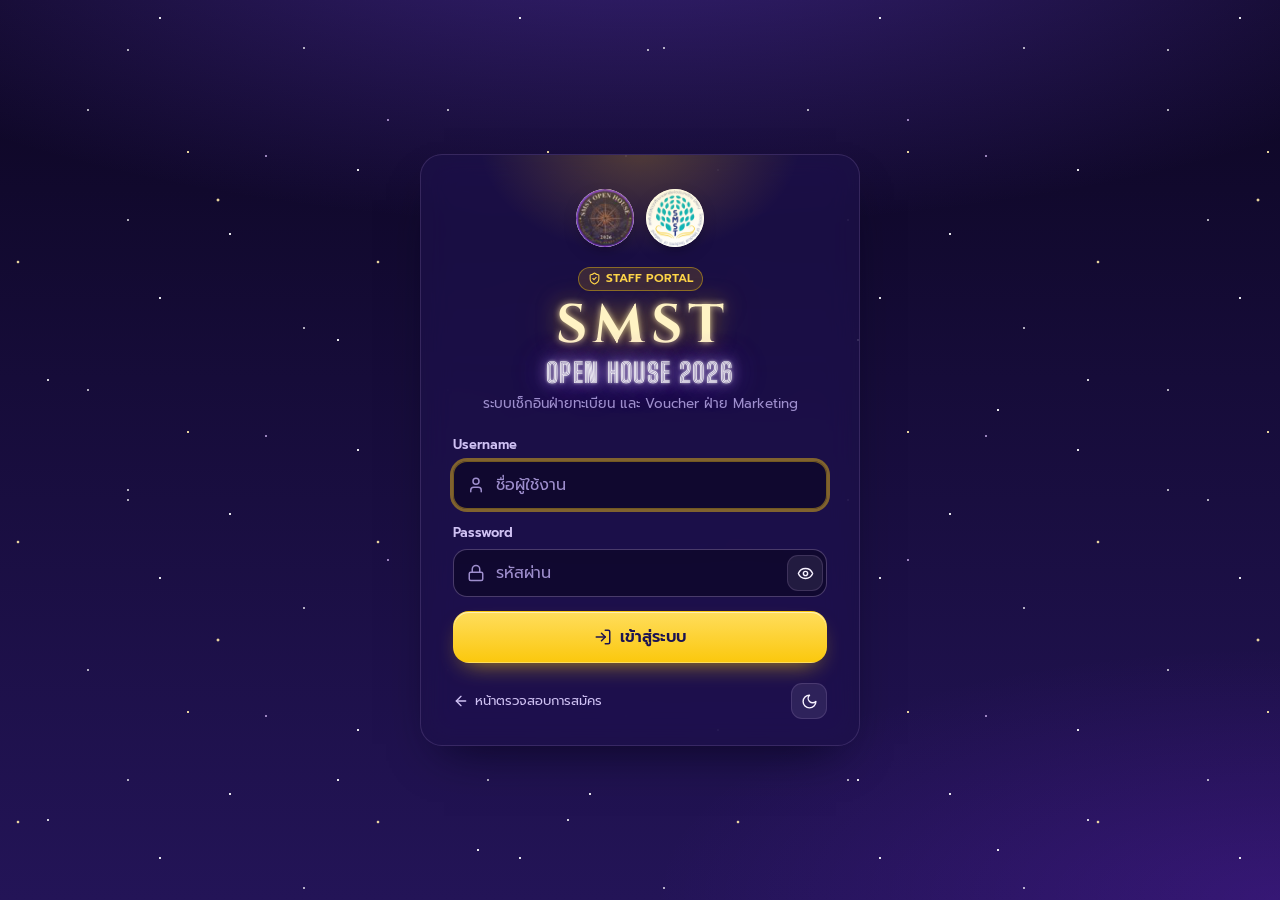
==== commit 4d68bd8d: "Add Walk-in round" ====
--- a/staff.html
+++ b/staff.html
@@ -389,6 +389,34 @@
                     <input type="number" class="input input-sm mono wi-quota-input" id="wiAfternoonQuotaInput" min="0" max="999" value="150" />
                     <button type="button" class="btn btn-secondary btn-sm wi-step-btn" data-round="afternoon" data-delta="1">+1</button>
                     <button type="button" class="btn btn-secondary btn-sm wi-step-btn" data-round="afternoon" data-delta="10">+10</button>
+                  </div>
+                </div>
+              </div>
+            </div>
+
+            <!-- แถบกำหนดราคาบัตร Walk-in หน้างาน (Admin Only) -->
+            <div class="wi-price-admin-box" style="margin-top: 16px; padding-top: 14px; border-top: 1px dashed var(--border-color); display: flex; flex-wrap: wrap; justify-content: space-between; align-items: center; gap: 14px;">
+              <div>
+                <div style="display: flex; align-items: center; gap: 6px;">
+                  <svg class="icon" style="color: var(--gold);"><use href="#i-crown"></use></svg>
+                  <span style="font-weight: 700; font-size: 14px; color: var(--text);">กำหนดราคาบัตร Walk-in หน้างาน</span>
+                  <span class="chip chip-gold" style="font-size: 10px;">👑 Admin Only</span>
+                </div>
+                <span style="font-size: 11.5px; color: var(--text-3);">ปรับราคาบัตรต่อท่าน (อัปเดตไปยังหน้าลงทะเบียนและโต๊ะรับเงินทันที)</span>
+              </div>
+              <div style="display: flex; gap: 16px; align-items: center; flex-wrap: wrap;">
+                <div style="display: flex; align-items: center; gap: 8px;">
+                  <label for="wiAdminStudentPrice" style="font-size: 13px; font-weight: 600; color: var(--text-2);">ราคานักเรียน:</label>
+                  <div style="position: relative; display: inline-flex; align-items: center;">
+                    <span style="position: absolute; left: 10px; font-size: 12px; color: var(--text-3); font-weight: 700;">฿</span>
+                    <input type="number" id="wiAdminStudentPrice" class="input input-sm mono" min="0" step="10" value="400" style="padding-left: 24px; width: 105px; font-weight: 700;" />
+                  </div>
+                </div>
+                <div style="display: flex; align-items: center; gap: 8px;">
+                  <label for="wiAdminParentPrice" style="font-size: 13px; font-weight: 600; color: var(--text-2);">ราคาผู้ปกครอง:</label>
+                  <div style="position: relative; display: inline-flex; align-items: center;">
+                    <span style="position: absolute; left: 10px; font-size: 12px; color: var(--text-3); font-weight: 700;">฿</span>
+                    <input type="number" id="wiAdminParentPrice" class="input input-sm mono" min="0" step="10" value="150" style="padding-left: 24px; width: 105px; font-weight: 700;" />
                   </div>
                 </div>
               </div>
--- a/assets/css/theme.css
+++ b/assets/css/theme.css
@@ -0,0 +1,1135 @@
+/* =====================================================================
+   SMST Open House 2026 — Celestial theme (shared tokens & components)
+   Identity: SMST CC Starter Kit
+     Main colors  #273990 navy · #00B3BE teal · #FBC80E yellow
+     Sub colors   #DEC0FF lavender · #FFF8DC cream · #BDE6FF sky · #BCE2D7 mint · #FFCDD8 pink · #C1121C red
+     Main font    Prompt   ·   Sub font  Milk Tea Font TH (→ ใช้ Mali แทนบนเว็บ)
+   ===================================================================== */
+
+:root {
+  color-scheme: dark;
+
+  --font: "Prompt", "Noto Sans Thai", system-ui, -apple-system, "Segoe UI", sans-serif;
+  --font-hand: "Mali", "Prompt", cursive;
+  --font-serif: "Cinzel", "Trajan Pro", "Times New Roman", serif;
+  --font-neon: "Big Shoulders Inline Display", "Bebas Neue", "Prompt", sans-serif;
+  --font-mono: ui-monospace, "SF Mono", "JetBrains Mono", Menlo, Consolas, monospace;
+
+  --smst-navy: #273990;
+  --smst-teal: #00b3be;
+  --smst-yellow: #fbc80e;
+  --smst-lavender: #dec0ff;
+  --smst-cream: #fff8dc;
+  --smst-red: #c1121c;
+
+  --radius-xs: 8px;
+  --radius-sm: 12px;
+  --radius: 16px;
+  --radius-lg: 22px;
+  --radius-xl: 28px;
+  --ease: cubic-bezier(0.2, 0.8, 0.2, 1);
+
+  /* ---------- Night sky (default) ---------- */
+  --bg: #120a2e;
+  --bg-grad:
+    radial-gradient(120% 60% at 50% -12%, rgba(124, 77, 255, 0.42) 0%, rgba(124, 77, 255, 0) 62%),
+    radial-gradient(70% 40% at 100% 100%, rgba(140, 38, 255, 0.18) 0%, rgba(140, 38, 255, 0) 70%),
+    linear-gradient(180deg, #0c0621 0%, #160c39 42%, #231457 100%);
+  --stars-opacity: 0.9;
+  --star-color: #ffffff;
+  --star-warm: #ffe9a8;
+  --star-cool: #dec0ff;
+
+  --surface: rgba(29, 17, 70, 0.72);
+  --surface-strong: #1c1144;
+  --surface-2: rgba(255, 255, 255, 0.045);
+  --surface-3: rgba(255, 255, 255, 0.08);
+  --surface-hover: rgba(255, 255, 255, 0.11);
+  --input-bg: rgba(9, 4, 28, 0.55);
+  --nav-bg: rgba(18, 10, 46, 0.86);
+  --line: rgba(222, 192, 255, 0.14);
+  --line-strong: rgba(222, 192, 255, 0.28);
+
+  --text: #f7f2ff;
+  --text-2: #cfc1f3;
+  --text-3: #9e8ecd;
+
+  --gold: #ffd54a;
+  --gold-fill: #fbc80e;
+  --gold-ink: #1c1452;
+  --gold-soft: rgba(251, 200, 14, 0.14);
+  --gold-line: rgba(251, 200, 14, 0.42);
+
+  --teal: #45dce4;
+  --teal-fill: #12bdc8;
+  --teal-soft: rgba(0, 179, 190, 0.18);
+  --teal-line: rgba(69, 220, 228, 0.42);
+
+  --rose: #ff8a9c;
+  --rose-fill: #d7263d;
+  --rose-soft: rgba(215, 38, 61, 0.2);
+  --rose-line: rgba(255, 138, 156, 0.45);
+
+  --amber: #ffbe5c;
+  --amber-soft: rgba(255, 170, 51, 0.16);
+  --amber-line: rgba(255, 190, 92, 0.45);
+
+  --sky: #9dd6ff;
+  --sky-soft: rgba(157, 214, 255, 0.14);
+  --sky-line: rgba(157, 214, 255, 0.4);
+
+  --lav: #cfaeff;
+  --lav-fill: #8c26ff;
+  --lav-soft: rgba(207, 174, 255, 0.15);
+  --lav-line: rgba(207, 174, 255, 0.42);
+
+  --mint: #86e8c9;
+  --mint-soft: rgba(134, 232, 201, 0.14);
+  --mint-line: rgba(134, 232, 201, 0.4);
+
+  --pink: #ffb1c4;
+  --pink-soft: rgba(255, 177, 196, 0.14);
+  --pink-line: rgba(255, 177, 196, 0.4);
+
+  --muted-soft: rgba(255, 255, 255, 0.06);
+
+  --shadow: 0 22px 48px -24px rgba(4, 0, 22, 0.85);
+  --shadow-sm: 0 8px 20px -12px rgba(4, 0, 22, 0.75);
+  --focus: 0 0 0 3px rgba(251, 200, 14, 0.45);
+  --glass: blur(16px) saturate(140%);
+
+  --chart-grid: rgba(222, 192, 255, 0.12);
+  --chart-text: #cfc1f3;
+  --chart-bar: #fbc80e;
+}
+
+/* ---------- Lavender day sky (light mode) ---------- */
+:root[data-theme="light"] {
+  color-scheme: light;
+
+  --bg: #dcd2ff;
+  --bg-grad:
+    radial-gradient(70% 55% at 92% 0%, rgba(255, 205, 216, 0.95) 0%, rgba(255, 205, 216, 0) 62%),
+    radial-gradient(70% 55% at 0% 100%, rgba(189, 230, 255, 0.95) 0%, rgba(189, 230, 255, 0) 62%),
+    linear-gradient(168deg, #c2ccff 0%, #d9ccff 48%, #f3dcf4 100%);
+  --stars-opacity: 0.55;
+  --star-color: #ffffff;
+  --star-warm: #ffffff;
+  --star-cool: #ffffff;
+
+  --surface: rgba(255, 255, 255, 0.8);
+  --surface-strong: #ffffff;
+  --surface-2: rgba(39, 57, 144, 0.035);
+  --surface-3: rgba(39, 57, 144, 0.07);
+  --surface-hover: rgba(39, 57, 144, 0.1);
+  --input-bg: #ffffff;
+  --nav-bg: rgba(255, 255, 255, 0.88);
+  --line: rgba(39, 57, 144, 0.13);
+  --line-strong: rgba(39, 57, 144, 0.26);
+
+  --text: #1b1747;
+  --text-2: #443f80;
+  --text-3: #6c67a0;
+
+  --gold: #8a5d00;
+  --gold-soft: rgba(251, 200, 14, 0.24);
+  --gold-line: rgba(196, 146, 0, 0.5);
+
+  --teal: #00737b;
+  --teal-fill: #00b3be;
+  --teal-soft: rgba(0, 179, 190, 0.13);
+  --teal-line: rgba(0, 135, 143, 0.38);
+
+  --rose: #b0101a;
+  --rose-soft: rgba(193, 18, 28, 0.09);
+  --rose-line: rgba(193, 18, 28, 0.32);
+
+  --amber: #8f4f00;
+  --amber-soft: rgba(255, 170, 51, 0.2);
+  --amber-line: rgba(170, 100, 0, 0.4);
+
+  --sky: #135c96;
+  --sky-soft: rgba(65, 160, 235, 0.14);
+  --sky-line: rgba(19, 92, 150, 0.3);
+
+  --lav: #5b2fc2;
+  --lav-soft: rgba(140, 38, 255, 0.11);
+  --lav-line: rgba(91, 47, 194, 0.32);
+
+  --mint: #0b6e55;
+  --mint-soft: rgba(30, 180, 140, 0.13);
+  --mint-line: rgba(11, 110, 85, 0.3);
+
+  --pink: #a3264a;
+  --pink-soft: rgba(255, 120, 160, 0.14);
+  --pink-line: rgba(163, 38, 74, 0.3);
+
+  --muted-soft: rgba(39, 57, 144, 0.06);
+
+  --shadow: 0 22px 48px -26px rgba(39, 57, 144, 0.42);
+  --shadow-sm: 0 8px 20px -14px rgba(39, 57, 144, 0.4);
+  --focus: 0 0 0 3px rgba(39, 57, 144, 0.28);
+
+  --chart-grid: rgba(39, 57, 144, 0.1);
+  --chart-text: #443f80;
+  --chart-bar: #5b2fc2;
+}
+
+/* ================= Base ================= */
+*,
+*::before,
+*::after {
+  box-sizing: border-box;
+}
+
+html {
+  -webkit-text-size-adjust: 100%;
+  text-size-adjust: 100%;
+  background: var(--bg);
+}
+
+body {
+  margin: 0;
+  min-height: 100vh;
+  min-height: 100dvh;
+  font-family: var(--font);
+  font-size: 15px;
+  line-height: 1.55;
+  color: var(--text);
+  background: transparent;
+  -webkit-font-smoothing: antialiased;
+  -moz-osx-font-smoothing: grayscale;
+  -webkit-tap-highlight-color: transparent;
+}
+
+h1,
+h2,
+h3,
+h4,
+p,
+ul,
+ol,
+dl,
+dd {
+  margin: 0;
+}
+
+ul,
+ol {
+  padding: 0;
+  list-style: none;
+}
+
+img {
+  display: block;
+  max-width: 100%;
+}
+
+button,
+input,
+select,
+textarea {
+  font: inherit;
+  color: inherit;
+}
+
+button {
+  cursor: pointer;
+}
+
+a {
+  color: inherit;
+}
+
+[hidden] {
+  display: none !important;
+}
+
+::selection {
+  background: rgba(251, 200, 14, 0.35);
+}
+
+.icon {
+  display: inline-block;
+  width: 1.25em;
+  height: 1.25em;
+  flex: none;
+  vertical-align: -0.2em;
+  fill: none;
+  stroke: currentColor;
+  stroke-width: 2;
+  stroke-linecap: round;
+  stroke-linejoin: round;
+}
+
+.mono {
+  font-family: var(--font-mono);
+  letter-spacing: 0.01em;
+}
+
+.muted {
+  color: var(--text-3);
+}
+
+.sr-only {
+  position: absolute;
+  width: 1px;
+  height: 1px;
+  padding: 0;
+  margin: -1px;
+  overflow: hidden;
+  clip: rect(0, 0, 0, 0);
+  white-space: nowrap;
+  border: 0;
+}
+
+.kicker {
+  display: inline-flex;
+  align-items: center;
+  gap: 6px;
+  font-size: 12px;
+  font-weight: 600;
+  letter-spacing: 0.04em;
+  color: var(--text-3);
+}
+
+.kicker .icon {
+  width: 14px;
+  height: 14px;
+}
+
+:root:not([data-theme="light"]) .only-light,
+:root[data-theme="light"] .only-dark {
+  display: none !important;
+}
+
+/* ================= Sky background (stars) ================= */
+.sky {
+  position: fixed;
+  inset: 0;
+  z-index: -1;
+  overflow: hidden;
+  pointer-events: none;
+  background: var(--bg-grad);
+}
+
+.sky::before,
+.sky::after {
+  content: "";
+  position: absolute;
+  inset: -40%;
+  opacity: var(--stars-opacity);
+  animation: twinkle 7s ease-in-out infinite alternate;
+}
+
+.sky::before {
+  background-image:
+    radial-gradient(1.3px 1.3px at 22px 34px, var(--star-color) 60%, transparent 100%),
+    radial-gradient(1px 1px at 96px 128px, var(--star-color) 60%, transparent 100%),
+    radial-gradient(1.7px 1.7px at 170px 62px, var(--star-warm) 60%, transparent 100%),
+    radial-gradient(1px 1px at 240px 190px, var(--star-color) 60%, transparent 100%),
+    radial-gradient(1.3px 1.3px at 312px 98px, var(--star-color) 60%, transparent 100%),
+    radial-gradient(1px 1px at 58px 236px, var(--star-cool) 60%, transparent 100%),
+    radial-gradient(1.5px 1.5px at 150px 250px, var(--star-color) 60%, transparent 100%),
+    radial-gradient(1px 1px at 280px 20px, var(--star-color) 60%, transparent 100%),
+    radial-gradient(1.2px 1.2px at 340px 232px, var(--star-warm) 60%, transparent 100%);
+  background-size: 360px 280px;
+}
+
+.sky::after {
+  background-image:
+    radial-gradient(1.1px 1.1px at 40px 300px, var(--star-color) 60%, transparent 100%),
+    radial-gradient(1.8px 1.8px at 210px 120px, var(--star-warm) 60%, transparent 100%),
+    radial-gradient(1px 1px at 380px 40px, var(--star-cool) 60%, transparent 100%),
+    radial-gradient(1.4px 1.4px at 470px 330px, var(--star-color) 60%, transparent 100%),
+    radial-gradient(1px 1px at 120px 410px, var(--star-color) 60%, transparent 100%),
+    radial-gradient(1.2px 1.2px at 330px 260px, var(--star-color) 60%, transparent 100%);
+  background-size: 520px 440px;
+  animation-duration: 11s;
+  animation-delay: -4s;
+}
+
+@keyframes twinkle {
+  from {
+    opacity: calc(var(--stars-opacity) * 0.45);
+  }
+  to {
+    opacity: var(--stars-opacity);
+  }
+}
+
+/* ================= Card ================= */
+.card {
+  background: var(--surface);
+  border: 1px solid var(--line);
+  border-radius: var(--radius-lg);
+  box-shadow: var(--shadow);
+  -webkit-backdrop-filter: var(--glass);
+  backdrop-filter: var(--glass);
+}
+
+.card-pad {
+  padding: 18px;
+}
+
+@media (min-width: 768px) {
+  .card-pad {
+    padding: 22px;
+  }
+}
+
+.section-title {
+  display: flex;
+  align-items: center;
+  gap: 10px;
+  font-size: 17px;
+  font-weight: 700;
+  line-height: 1.3;
+}
+
+.section-title .icon {
+  width: 20px;
+  height: 20px;
+  color: var(--gold);
+}
+
+.section-sub {
+  margin-top: 2px;
+  font-size: 13px;
+  color: var(--text-3);
+}
+
+/* ================= Buttons ================= */
+.btn {
+  display: inline-flex;
+  align-items: center;
+  justify-content: center;
+  gap: 8px;
+  min-height: 44px;
+  padding: 0 18px;
+  border-radius: 14px;
+  border: 1px solid transparent;
+  background: none;
+  font-size: 14.5px;
+  font-weight: 600;
+  line-height: 1.2;
+  text-decoration: none;
+  white-space: nowrap;
+  user-select: none;
+  touch-action: manipulation;
+  transition: transform 0.15s var(--ease), background-color 0.2s, border-color 0.2s, box-shadow 0.2s, color 0.2s, filter 0.2s;
+}
+
+.btn:active:not([disabled]) {
+  transform: scale(0.97);
+}
+
+.btn:focus-visible,
+.icon-btn:focus-visible,
+.chip-btn:focus-visible {
+  outline: none;
+  box-shadow: var(--focus);
+}
+
+.btn[disabled] {
+  opacity: 0.45;
+  cursor: not-allowed;
+}
+
+.btn .icon {
+  width: 18px;
+  height: 18px;
+}
+
+.btn-primary {
+  color: var(--gold-ink);
+  background: linear-gradient(180deg, #ffdd5c 0%, #fbc80e 100%);
+  box-shadow: 0 10px 24px -12px rgba(251, 200, 14, 0.8), inset 0 1px 0 rgba(255, 255, 255, 0.55);
+}
+
+.btn-secondary {
+  color: var(--text);
+  background: var(--surface-3);
+  border-color: var(--line);
+}
+
+.btn-ghost {
+  color: var(--text-2);
+}
+
+.btn-success {
+  color: #032a2e;
+  background: linear-gradient(180deg, #3fdde6 0%, #12bdc8 100%);
+  box-shadow: 0 10px 24px -14px rgba(18, 189, 200, 0.85), inset 0 1px 0 rgba(255, 255, 255, 0.45);
+}
+
+.btn-voucher {
+  color: #ffffff;
+  background: linear-gradient(135deg, #a25bff 0%, #6b34e8 100%);
+  box-shadow: 0 10px 24px -14px rgba(140, 38, 255, 0.9), inset 0 1px 0 rgba(255, 255, 255, 0.25);
+}
+
+.btn-danger {
+  color: #ffffff;
+  background: linear-gradient(180deg, #e54159 0%, #c1121c 100%);
+}
+
+.btn-danger-soft {
+  color: var(--rose);
+  background: var(--rose-soft);
+  border-color: var(--rose-line);
+}
+
+@media (hover: hover) {
+  .btn-primary:hover:not([disabled]),
+  .btn-success:hover:not([disabled]),
+  .btn-voucher:hover:not([disabled]),
+  .btn-danger:hover:not([disabled]) {
+    filter: brightness(1.06);
+  }
+  .btn-secondary:hover:not([disabled]),
+  .btn-ghost:hover:not([disabled]) {
+    background: var(--surface-hover);
+  }
+  .btn-danger-soft:hover:not([disabled]) {
+    filter: brightness(1.12);
+  }
+}
+
+.btn-sm {
+  min-height: 36px;
+  padding: 0 12px;
+  font-size: 13px;
+  border-radius: 11px;
+  gap: 6px;
+}
+
+.btn-sm .icon {
+  width: 16px;
+  height: 16px;
+}
+
+.btn-lg {
+  min-height: 52px;
+  padding: 0 22px;
+  font-size: 16px;
+  border-radius: 16px;
+}
+
+.btn-block {
+  width: 100%;
+}
+
+.icon-btn {
+  display: inline-grid;
+  place-items: center;
+  width: 44px;
+  height: 44px;
+  flex: none;
+  padding: 0;
+  border-radius: 14px;
+  border: 1px solid var(--line);
+  background: var(--surface-3);
+  color: var(--text);
+  touch-action: manipulation;
+  transition: background-color 0.2s, transform 0.15s var(--ease);
+}
+
+.icon-btn .icon {
+  width: 20px;
+  height: 20px;
+}
+
+.icon-btn:active {
+  transform: scale(0.94);
+}
+
+@media (hover: hover) {
+  .icon-btn:hover {
+    background: var(--surface-hover);
+  }
+}
+
+.icon-btn-sm {
+  width: 36px;
+  height: 36px;
+  border-radius: 11px;
+}
+
+.icon-btn-sm .icon {
+  width: 17px;
+  height: 17px;
+}
+
+/* ================= Forms ================= */
+.field {
+  display: grid;
+  gap: 6px;
+}
+
+.field > span,
+.field > label,
+.field > legend {
+  padding: 0;
+  font-size: 13px;
+  font-weight: 600;
+  color: var(--text-2);
+}
+
+fieldset.field {
+  margin: 0;
+  padding: 0;
+  border: 0;
+  min-width: 0;
+}
+
+fieldset.field > legend {
+  margin-bottom: 6px;
+}
+
+.input,
+.select {
+  width: 100%;
+  min-height: 48px;
+  padding: 0 14px;
+  border-radius: 14px;
+  border: 1px solid var(--line-strong);
+  background: var(--input-bg);
+  color: var(--text);
+  font-size: 16px;
+  outline: none;
+  transition: border-color 0.2s, box-shadow 0.2s;
+}
+
+.input::placeholder {
+  color: var(--text-3);
+  opacity: 1;
+}
+
+.input:focus,
+.select:focus {
+  border-color: var(--gold-line);
+  box-shadow: var(--focus);
+}
+
+.select {
+  appearance: none;
+  -webkit-appearance: none;
+  padding-right: 40px;
+  background-image: url("data:image/svg+xml,%3Csvg xmlns='http://www.w3.org/2000/svg' width='20' height='20' viewBox='0 0 24 24' fill='none' stroke='%239e8ecd' stroke-width='2' stroke-linecap='round' stroke-linejoin='round'%3E%3Cpath d='m6 9 6 6 6-6'/%3E%3C/svg%3E");
+  background-repeat: no-repeat;
+  background-position: right 12px center;
+  cursor: pointer;
+}
+
+.select option {
+  background: var(--surface-strong);
+  color: var(--text);
+}
+
+.input-wrap {
+  position: relative;
+  display: flex;
+  align-items: center;
+  min-width: 0;
+}
+
+.input-wrap > .icon {
+  position: absolute;
+  left: 14px;
+  width: 18px;
+  height: 18px;
+  color: var(--text-3);
+  pointer-events: none;
+}
+
+.input-wrap > .input {
+  padding-left: 42px;
+}
+
+.input-wrap > .input-action {
+  position: absolute;
+  right: 4px;
+}
+
+.input-wrap > .input.with-action {
+  padding-right: 52px;
+}
+
+.form-error {
+  display: flex;
+  align-items: center;
+  gap: 8px;
+  padding: 10px 12px;
+  border-radius: 12px;
+  font-size: 13.5px;
+  font-weight: 600;
+  color: var(--rose);
+  background: var(--rose-soft);
+  border: 1px solid var(--rose-line);
+}
+
+.form-error .icon {
+  width: 18px;
+  height: 18px;
+}
+
+/* Toggle switch */
+.switch {
+  position: relative;
+  display: flex;
+  align-items: center;
+  gap: 12px;
+  min-height: 40px;
+  font-size: 14px;
+  color: var(--text-2);
+  cursor: pointer;
+  user-select: none;
+}
+
+.switch input {
+  position: absolute;
+  opacity: 0;
+  pointer-events: none;
+}
+
+.switch-ui {
+  position: relative;
+  flex: none;
+  width: 44px;
+  height: 26px;
+  border-radius: 999px;
+  background: var(--surface-3);
+  border: 1px solid var(--line-strong);
+  transition: background-color 0.2s, border-color 0.2s;
+}
+
+.switch-ui::after {
+  content: "";
+  position: absolute;
+  top: 3px;
+  left: 3px;
+  width: 18px;
+  height: 18px;
+  border-radius: 50%;
+  background: var(--text-3);
+  transition: transform 0.22s var(--ease), background-color 0.2s;
+}
+
+.switch input:checked + .switch-ui {
+  background: var(--teal-fill);
+  border-color: transparent;
+}
+
+.switch input:checked + .switch-ui::after {
+  transform: translateX(18px);
+  background: #ffffff;
+}
+
+.switch input:focus-visible + .switch-ui {
+  box-shadow: var(--focus);
+}
+
+/* ================= Chips & badges ================= */
+.chip {
+  display: inline-flex;
+  align-items: center;
+  gap: 5px;
+  min-height: 24px;
+  padding: 2px 9px;
+  border-radius: 999px;
+  border: 1px solid var(--chip-line, var(--line));
+  background: var(--chip-bg, var(--surface-3));
+  color: var(--chip-fg, var(--text-2));
+  font-size: 12px;
+  font-weight: 600;
+  line-height: 1.25;
+  white-space: nowrap;
+}
+
+.chip .icon {
+  width: 13px;
+  height: 13px;
+}
+
+.chip .dot {
+  width: 7px;
+  height: 7px;
+  border-radius: 50%;
+  background: currentColor;
+  box-shadow: 0 0 8px currentColor;
+}
+
+.chip-lg {
+  min-height: 30px;
+  padding: 3px 12px;
+  font-size: 13px;
+}
+
+.chip-lg .icon {
+  width: 15px;
+  height: 15px;
+}
+
+.chip-gold { --chip-bg: var(--gold-soft); --chip-fg: var(--gold); --chip-line: var(--gold-line); }
+.chip-teal { --chip-bg: var(--teal-soft); --chip-fg: var(--teal); --chip-line: var(--teal-line); }
+.chip-rose { --chip-bg: var(--rose-soft); --chip-fg: var(--rose); --chip-line: var(--rose-line); }
+.chip-amber { --chip-bg: var(--amber-soft); --chip-fg: var(--amber); --chip-line: var(--amber-line); }
+.chip-sky { --chip-bg: var(--sky-soft); --chip-fg: var(--sky); --chip-line: var(--sky-line); }
+.chip-lav { --chip-bg: var(--lav-soft); --chip-fg: var(--lav); --chip-line: var(--lav-line); }
+.chip-mint { --chip-bg: var(--mint-soft); --chip-fg: var(--mint); --chip-line: var(--mint-line); }
+.chip-pink { --chip-bg: var(--pink-soft); --chip-fg: var(--pink); --chip-line: var(--pink-line); }
+.chip-muted { --chip-bg: var(--muted-soft); --chip-fg: var(--text-3); --chip-line: var(--line); }
+.chip-solid-gold { --chip-bg: var(--gold-fill); --chip-fg: var(--gold-ink); --chip-line: transparent; }
+
+.chip-code {
+  font-family: var(--font-mono);
+  font-weight: 600;
+  letter-spacing: 0.02em;
+}
+
+/* Tone helpers for icon tiles */
+.tone-gold { --tone: var(--gold); --tone-soft: var(--gold-soft); --tone-line: var(--gold-line); }
+.tone-teal { --tone: var(--teal); --tone-soft: var(--teal-soft); --tone-line: var(--teal-line); }
+.tone-rose { --tone: var(--rose); --tone-soft: var(--rose-soft); --tone-line: var(--rose-line); }
+.tone-amber { --tone: var(--amber); --tone-soft: var(--amber-soft); --tone-line: var(--amber-line); }
+.tone-sky { --tone: var(--sky); --tone-soft: var(--sky-soft); --tone-line: var(--sky-line); }
+.tone-lav { --tone: var(--lav); --tone-soft: var(--lav-soft); --tone-line: var(--lav-line); }
+.tone-mint { --tone: var(--mint); --tone-soft: var(--mint-soft); --tone-line: var(--mint-line); }
+.tone-pink { --tone: var(--pink); --tone-soft: var(--pink-soft); --tone-line: var(--pink-line); }
+.tone-muted { --tone: var(--text-3); --tone-soft: var(--muted-soft); --tone-line: var(--line); }
+
+.icon-tile {
+  display: inline-grid;
+  place-items: center;
+  flex: none;
+  width: 44px;
+  height: 44px;
+  border-radius: 14px;
+  color: var(--tone, var(--gold));
+  background: var(--tone-soft, var(--gold-soft));
+  border: 1px solid var(--tone-line, var(--gold-line));
+}
+
+.icon-tile .icon {
+  width: 22px;
+  height: 22px;
+}
+
+/* ================= Banner (สถานะสำคัญ) ================= */
+.banner {
+  display: flex;
+  align-items: flex-start;
+  gap: 12px;
+  padding: 14px 16px;
+  border-radius: var(--radius);
+  border: 1px solid var(--tone-line);
+  background: var(--tone-soft);
+  color: var(--text);
+}
+
+.banner > .icon {
+  width: 24px;
+  height: 24px;
+  margin-top: 1px;
+  color: var(--tone);
+}
+
+.banner-title {
+  font-size: 15.5px;
+  font-weight: 700;
+  line-height: 1.35;
+}
+
+.banner-sub {
+  margin-top: 2px;
+  font-size: 13.5px;
+  color: var(--text-2);
+}
+
+/* ================= Progress ================= */
+.progress {
+  height: 8px;
+  border-radius: 999px;
+  background: var(--surface-3);
+  overflow: hidden;
+}
+
+.progress > span {
+  display: block;
+  height: 100%;
+  width: var(--p, 0%);
+  border-radius: inherit;
+  background: linear-gradient(90deg, var(--bar-a, #12bdc8), var(--bar-b, #86e8c9));
+  transition: width 0.7s var(--ease);
+}
+
+.progress-gold > span { --bar-a: #f5b301; --bar-b: #ffe07a; }
+.progress-lav > span { --bar-a: #8c26ff; --bar-b: #cfaeff; }
+.progress-sky > span { --bar-a: #3d9be9; --bar-b: #9dd6ff; }
+.progress-mint > span { --bar-a: #1fb58a; --bar-b: #86e8c9; }
+
+/* ================= Empty / loading ================= */
+.empty {
+  display: grid;
+  justify-items: center;
+  gap: 10px;
+  padding: 40px 22px;
+  text-align: center;
+  color: var(--text-2);
+}
+
+.empty-art {
+  display: grid;
+  place-items: center;
+  width: 76px;
+  height: 76px;
+  border-radius: 24px;
+  color: var(--gold);
+  background: var(--gold-soft);
+  border: 1px solid var(--gold-line);
+}
+
+.empty-art .icon {
+  width: 34px;
+  height: 34px;
+}
+
+.empty-title {
+  font-size: 17px;
+  font-weight: 700;
+  color: var(--text);
+}
+
+.empty-text {
+  max-width: 420px;
+  font-size: 14px;
+  color: var(--text-3);
+}
+
+.spinner {
+  width: 24px;
+  height: 24px;
+  border-radius: 50%;
+  border: 3px solid var(--line-strong);
+  border-top-color: var(--gold-fill);
+  animation: spin 0.8s linear infinite;
+}
+
+@keyframes spin {
+  to {
+    transform: rotate(360deg);
+  }
+}
+
+/* ================= Toast ================= */
+.toast-region {
+  position: fixed;
+  z-index: 200;
+  left: 50%;
+  bottom: calc(16px + env(safe-area-inset-bottom) + var(--toast-offset, 0px));
+  transform: translateX(-50%);
+  display: grid;
+  gap: 8px;
+  width: min(440px, calc(100% - 32px));
+  pointer-events: none;
+}
+
+.toast {
+  display: flex;
+  align-items: center;
+  gap: 10px;
+  padding: 12px 14px;
+  border-radius: 14px;
+  border: 1px solid var(--line-strong);
+  background: var(--surface-strong);
+  box-shadow: var(--shadow);
+  font-size: 14px;
+  font-weight: 500;
+  /* แจ้งเตือนอย่างเดียว ไม่บังการกดปุ่มที่อยู่ด้านล่าง */
+  pointer-events: none;
+  animation: toast-in 0.28s var(--ease);
+}
+
+@media (min-width: 1024px) {
+  .toast-region {
+    left: auto;
+    right: 24px;
+    bottom: auto;
+    top: calc(84px + env(safe-area-inset-top));
+    transform: none;
+    width: min(400px, calc(100% - 48px));
+  }
+}
+
+.toast .icon {
+  width: 20px;
+  height: 20px;
+}
+
+.toast-success .icon { color: var(--teal); }
+.toast-error .icon { color: var(--rose); }
+.toast-warning .icon { color: var(--amber); }
+.toast-info .icon { color: var(--sky); }
+
+.toast.is-leaving {
+  opacity: 0;
+  transform: translateY(8px);
+  transition: opacity 0.25s, transform 0.25s;
+}
+
+@keyframes toast-in {
+  from {
+    opacity: 0;
+    transform: translateY(12px) scale(0.98);
+  }
+}
+
+/* ================= Modal ================= */
+body.has-modal {
+  overflow: hidden;
+}
+
+.modal-backdrop {
+  position: fixed;
+  inset: 0;
+  z-index: 150;
+  display: grid;
+  place-items: center;
+  padding: 16px;
+  background: rgba(8, 4, 26, 0.62);
+  -webkit-backdrop-filter: blur(6px);
+  backdrop-filter: blur(6px);
+  animation: fade-in 0.2s ease;
+}
+
+.modal-backdrop.is-leaving {
+  opacity: 0;
+  transition: opacity 0.18s;
+}
+
+.modal {
+  width: min(440px, 100%);
+  max-height: calc(100dvh - 32px);
+  overflow: auto;
+  padding: 24px;
+  border-radius: var(--radius-xl);
+  border: 1px solid var(--line-strong);
+  background: var(--surface-strong);
+  box-shadow: 0 34px 80px -24px rgba(0, 0, 0, 0.7);
+  animation: pop-in 0.24s var(--ease);
+}
+
+.modal-icon {
+  display: grid;
+  place-items: center;
+  width: 52px;
+  height: 52px;
+  margin-bottom: 14px;
+  border-radius: 16px;
+  color: var(--tone);
+  background: var(--tone-soft);
+  border: 1px solid var(--tone-line);
+}
+
+.modal-icon .icon {
+  width: 26px;
+  height: 26px;
+}
+
+.modal-title {
+  font-size: 19px;
+  font-weight: 700;
+  line-height: 1.35;
+}
+
+.modal-text {
+  margin-top: 6px;
+  font-size: 14.5px;
+  color: var(--text-2);
+}
+
+.modal .field {
+  margin-top: 16px;
+}
+
+.modal-actions {
+  display: flex;
+  justify-content: flex-end;
+  gap: 10px;
+  margin-top: 22px;
+}
+
+@keyframes fade-in {
+  from {
+    opacity: 0;
+  }
+}
+
+@keyframes pop-in {
+  from {
+    opacity: 0;
+    transform: translateY(10px) scale(0.97);
+  }
+}
+
+/* ================= QR ================= */
+.qr-box {
+  width: min(260px, 72vw);
+  margin: 0 auto;
+  padding: 12px;
+  border-radius: 20px;
+  background: #ffffff;
+  box-shadow: 0 0 0 6px var(--gold-soft), 0 18px 40px -20px rgba(0, 0, 0, 0.6);
+}
+
+.qr-svg {
+  display: block;
+  width: 100%;
+  height: auto;
+}
+
+/* ================= Brand text (โลโก้ตัวอักษรแบบโปสเตอร์) ================= */
+.t-smst {
+  font-family: var(--font-serif);
+  font-weight: 700;
+  letter-spacing: 0.12em;
+  color: #fff3c4;
+  text-shadow: 0 0 6px rgba(255, 236, 170, 0.85), 0 0 22px rgba(251, 200, 14, 0.5), 0 0 54px rgba(251, 200, 14, 0.32);
+}
+
+.t-oph {
+  font-family: var(--font-neon);
+  font-weight: 800;
+  letter-spacing: 0.05em;
+  color: #ffffff;
+  text-shadow: 0 0 3px #ffffff, 0 0 12px rgba(222, 192, 255, 0.95), 0 0 28px rgba(160, 110, 255, 0.8), 0 0 46px rgba(160, 110, 255, 0.45);
+}
+
+:root[data-theme="light"] .t-smst {
+  color: var(--smst-navy);
+  text-shadow: 0 0 1px rgba(255, 255, 255, 0.9), 0 0 18px rgba(255, 255, 255, 0.95), 0 0 40px rgba(251, 200, 14, 0.45);
+}
+
+:root[data-theme="light"] .t-oph {
+  color: #5b2fc2;
+  text-shadow: 0 0 2px #ffffff, 0 0 14px rgba(255, 255, 255, 0.95), 0 0 30px rgba(222, 192, 255, 0.95);
+}
+
+.logo-round {
+  border-radius: 50%;
+  background: #ffffff;
+  box-shadow: 0 6px 18px -8px rgba(0, 0, 0, 0.6);
+}
+
+/* ================= Motion preferences ================= */
+@media (prefers-reduced-motion: reduce) {
+  *,
+  *::before,
+  *::after {
+    animation-duration: 0.01ms !important;
+    animation-iteration-count: 1 !important;
+    transition-duration: 0.01ms !important;
+    scroll-behavior: auto !important;
+  }
+}
--- a/assets/css/staff.css
+++ b/assets/css/staff.css
@@ -0,0 +1,2825 @@
+/* =====================================================================
+   Staff app — เช็กอิน (ฝ่ายทะเบียน) · Voucher (Marketing) · Admin
+   Layout
+     < 1024px  (มือถือ / iPad แนวตั้ง)     : top bar + bottom tab bar
+     ≥ 1024px  (iPad แนวนอน / laptop)      : sidebar + top bar
+   ===================================================================== */
+
+body.staff {
+  --toast-offset: 78px;
+  --rail-bg: rgba(14, 7, 38, 0.55);
+}
+
+:root[data-theme="light"] body.staff {
+  --rail-bg: rgba(255, 255, 255, 0.55);
+}
+
+@media (min-width: 1024px) {
+  body.staff {
+    --toast-offset: 0px;
+  }
+}
+
+/* ================= Login ================= */
+.login-screen {
+  display: grid;
+  place-items: center;
+  min-height: 100dvh;
+  padding: calc(24px + env(safe-area-inset-top)) 16px calc(24px + env(safe-area-inset-bottom));
+}
+
+.login-card {
+  position: relative;
+  display: grid;
+  gap: 20px;
+  width: min(440px, 100%);
+  padding: 28px 22px 22px;
+  overflow: hidden;
+}
+
+@media (min-width: 640px) {
+  .login-card {
+    padding: 34px 32px 26px;
+  }
+}
+
+.login-card::before {
+  content: "";
+  position: absolute;
+  top: -120px;
+  left: 50%;
+  width: 320px;
+  height: 220px;
+  transform: translateX(-50%);
+  background: radial-gradient(closest-side, rgba(251, 200, 14, 0.25), transparent);
+  pointer-events: none;
+}
+
+.login-logos {
+  display: flex;
+  justify-content: center;
+  gap: 12px;
+}
+
+.login-logos img {
+  width: 58px;
+  height: 58px;
+}
+
+.login-head {
+  display: grid;
+  justify-items: center;
+  gap: 8px;
+  text-align: center;
+}
+
+.login-title {
+  display: grid;
+  justify-items: center;
+  gap: 6px;
+  line-height: 1;
+  font-weight: 400;
+}
+
+.login-title .t-smst {
+  font-size: 54px;
+  padding-left: 0.12em;
+}
+
+.login-title .t-oph {
+  font-size: 27px;
+}
+
+.login-head p {
+  font-size: 13.5px;
+  color: var(--text-3);
+}
+
+.login-form {
+  display: grid;
+  gap: 14px;
+}
+
+.login-foot {
+  display: flex;
+  align-items: center;
+  justify-content: space-between;
+  gap: 10px;
+  font-size: 13px;
+}
+
+.login-foot a {
+  display: inline-flex;
+  align-items: center;
+  gap: 6px;
+  color: var(--text-2);
+  text-decoration: none;
+}
+
+.login-foot a .icon {
+  width: 16px;
+  height: 16px;
+}
+
+/* ================= App shell ================= */
+.app {
+  min-height: 100dvh;
+}
+
+@media (min-width: 1024px) {
+  .app {
+    display: grid;
+    grid-template-columns: 228px minmax(0, 1fr);
+  }
+}
+
+@media (min-width: 1280px) {
+  .app {
+    grid-template-columns: 260px minmax(0, 1fr);
+  }
+}
+
+.rail {
+  position: fixed;
+  z-index: 40;
+  left: 0;
+  right: 0;
+  bottom: 0;
+  padding: 6px max(8px, env(safe-area-inset-right)) calc(6px + env(safe-area-inset-bottom)) max(8px, env(safe-area-inset-left));
+  border-top: 1px solid var(--line);
+  background: var(--nav-bg);
+  -webkit-backdrop-filter: blur(18px);
+  backdrop-filter: blur(18px);
+}
+
+.rail-brand,
+.rail-stats,
+.rail-foot {
+  display: none;
+}
+
+.appnav {
+  display: flex;
+  gap: 4px;
+  max-width: 760px;
+  margin: 0 auto;
+}
+
+.nav-item {
+  flex: 1 1 0;
+  min-width: 0;
+  display: flex;
+  flex-direction: column;
+  align-items: center;
+  justify-content: center;
+  gap: 3px;
+  min-height: 56px;
+  padding: 6px 4px;
+  border: 0;
+  border-radius: 14px;
+  background: transparent;
+  color: var(--text-3);
+  font-size: 11px;
+  font-weight: 600;
+  line-height: 1.2;
+  touch-action: manipulation;
+  transition: color 0.2s, background-color 0.2s;
+}
+
+.nav-item .icon {
+  width: 22px;
+  height: 22px;
+}
+
+.nav-item span {
+  max-width: 100%;
+  overflow: hidden;
+  text-overflow: ellipsis;
+  white-space: nowrap;
+}
+
+.nav-item.is-active {
+  color: var(--gold);
+  background: var(--gold-soft);
+}
+
+.nav-item:focus-visible {
+  outline: none;
+  box-shadow: var(--focus);
+}
+
+@media (min-width: 640px) {
+  .nav-item {
+    flex-direction: row;
+    gap: 8px;
+    font-size: 13.5px;
+  }
+}
+
+@media (min-width: 1024px) {
+  .rail {
+    position: sticky;
+    top: 0;
+    height: 100vh;
+    height: 100dvh;
+    display: flex;
+    flex-direction: column;
+    gap: 22px;
+    padding: 22px 14px 18px;
+    border-top: 0;
+    border-right: 1px solid var(--line);
+    background: var(--rail-bg);
+    overflow-y: auto;
+  }
+  .rail-brand {
+    display: flex;
+  }
+  .rail-stats,
+  .rail-foot {
+    display: grid;
+  }
+  .rail-foot {
+    margin-top: auto;
+  }
+  .appnav {
+    flex-direction: column;
+    max-width: none;
+    margin: 0;
+  }
+  .nav-item {
+    flex: none;
+    justify-content: flex-start;
+    gap: 12px;
+    min-height: 46px;
+    padding: 0 14px;
+    color: var(--text-2);
+    font-size: 14.5px;
+    font-weight: 500;
+  }
+  .nav-item.is-active {
+    font-weight: 600;
+    color: var(--gold);
+    background: var(--gold-soft);
+    box-shadow: inset 3px 0 0 var(--gold-fill);
+  }
+}
+
+@media (min-width: 1024px) and (hover: hover) {
+  .nav-item:hover:not(.is-active) {
+    color: var(--text);
+    background: var(--surface-3);
+  }
+}
+
+.rail-brand {
+  align-items: center;
+  gap: 12px;
+  padding: 0 6px;
+  text-decoration: none;
+}
+
+.rail-brand img {
+  width: 46px;
+  height: 46px;
+  border-radius: 50%;
+  box-shadow: 0 0 0 2px rgba(140, 38, 255, 0.35);
+}
+
+.rail-brand b {
+  display: block;
+  font-family: var(--font-serif);
+  font-size: 18px;
+  letter-spacing: 0.16em;
+  line-height: 1.1;
+  color: var(--gold);
+}
+
+.rail-brand span {
+  font-size: 12.5px;
+  color: var(--text-3);
+}
+
+.rail-stats {
+  gap: 14px;
+  padding: 16px 14px;
+  border-radius: 18px;
+  border: 1px solid var(--line);
+  background: var(--surface-2);
+}
+
+.stat-row {
+  display: grid;
+  gap: 7px;
+}
+
+.stat-row-head {
+  display: flex;
+  align-items: baseline;
+  justify-content: space-between;
+  gap: 8px;
+  font-size: 12.5px;
+  color: var(--text-3);
+}
+
+.stat-row-head b {
+  font-size: 15px;
+  color: var(--text);
+}
+
+.stat-row-head small {
+  font-size: 12px;
+  color: var(--text-3);
+}
+
+.rail-foot {
+  gap: 10px;
+}
+
+.user-card {
+  display: flex;
+  align-items: center;
+  gap: 10px;
+  min-width: 0;
+  padding: 10px;
+  border-radius: 16px;
+  border: 1px solid var(--line);
+  background: var(--surface-2);
+}
+
+.avatar {
+  display: grid;
+  place-items: center;
+  flex: none;
+  width: 40px;
+  height: 40px;
+  border-radius: 12px;
+  font-weight: 700;
+  color: var(--gold-ink);
+  background: linear-gradient(135deg, #ffe07a, #fbc80e);
+}
+
+.user-card-main {
+  min-width: 0;
+  flex: 1;
+}
+.user-card .icon-btn-sm,
+.popover-head .icon-btn-sm {
+  flex-shrink: 0;
+  margin-left: auto;
+  transition: color 0.18s, border-color 0.18s, background-color 0.18s, transform 0.15s;
+}
+@media (hover: hover) {
+  .user-card .icon-btn-sm:hover,
+  .popover-head .icon-btn-sm:hover {
+    color: var(--gold);
+    border-color: var(--gold-line);
+  }
+}
+
+.user-card-name {
+  overflow: hidden;
+  font-size: 14px;
+  font-weight: 600;
+  line-height: 1.3;
+  text-overflow: ellipsis;
+  white-space: nowrap;
+}
+
+.rail-actions {
+  display: flex;
+  gap: 8px;
+}
+
+.rail-actions .icon-btn {
+  flex: 1;
+  width: auto;
+}
+
+/* ================= Top bar ================= */
+.app-body {
+  min-width: 0;
+  padding-bottom: calc(84px + env(safe-area-inset-bottom));
+}
+
+@media (min-width: 1024px) {
+  .app-body {
+    padding-bottom: 0;
+  }
+}
+
+.topbar {
+  position: sticky;
+  top: 0;
+  z-index: 30;
+  display: flex;
+  align-items: center;
+  gap: 10px;
+  min-height: 60px;
+  padding: calc(8px + env(safe-area-inset-top)) max(14px, env(safe-area-inset-right)) 8px max(14px, env(safe-area-inset-left));
+  border-bottom: 1px solid var(--line);
+  background: var(--nav-bg);
+  -webkit-backdrop-filter: blur(18px);
+  backdrop-filter: blur(18px);
+}
+
+@media (min-width: 1024px) {
+  .topbar {
+    min-height: 68px;
+    padding: 12px 28px;
+  }
+}
+
+.topbar-brand {
+  display: flex;
+  align-items: center;
+  gap: 8px;
+  min-width: 0;
+  text-decoration: none;
+}
+
+.topbar-brand img {
+  width: 36px;
+  height: 36px;
+  border-radius: 50%;
+}
+
+.topbar-brand b {
+  font-family: var(--font-serif);
+  font-size: 14px;
+  letter-spacing: 0.14em;
+  color: var(--gold);
+}
+
+@media (max-width: 479px) {
+  .topbar-brand b {
+    display: none;
+  }
+}
+
+@media (min-width: 1024px) {
+  .topbar-brand {
+    display: none;
+  }
+}
+
+.topbar-mode {
+  display: none;
+}
+
+@media (min-width: 1024px) {
+  .topbar-mode {
+    display: flex;
+    align-items: center;
+    gap: 12px;
+    min-width: 0;
+  }
+  .topbar-mode p {
+    overflow: hidden;
+    font-size: 13px;
+    color: var(--text-3);
+    text-overflow: ellipsis;
+    white-space: nowrap;
+  }
+}
+
+@media (min-width: 1024px) and (max-width: 1279px) {
+  .topbar-mode p {
+    display: none;
+  }
+}
+
+.topbar-stats {
+  display: flex;
+  gap: 6px;
+  margin-left: auto;
+  min-width: 0;
+}
+
+@media (min-width: 1024px) {
+  .topbar-stats {
+    display: none;
+  }
+}
+
+.stat-pill {
+  display: flex;
+  align-items: center;
+  gap: 6px;
+  min-height: 38px;
+  padding: 0 10px;
+  border-radius: 12px;
+  border: 1px solid var(--line);
+  background: var(--surface-2);
+  font-size: 12px;
+  color: var(--text-3);
+  white-space: nowrap;
+}
+
+.stat-pill .icon {
+  width: 16px;
+  height: 16px;
+  color: var(--teal);
+}
+
+.stat-pill.is-voucher .icon {
+  color: var(--lav);
+}
+
+.stat-pill b {
+  font-size: 14px;
+  color: var(--text);
+}
+
+.stat-pill small {
+  font-size: 12px;
+  font-weight: 500;
+  color: var(--text-3);
+}
+
+@media (max-width: 559px) {
+  .stat-pill-label {
+    display: none;
+  }
+}
+
+.topbar-actions {
+  display: flex;
+  align-items: center;
+  gap: 8px;
+}
+
+@media (min-width: 1024px) {
+  .topbar-actions {
+    margin-left: auto;
+  }
+}
+
+.net-chip {
+  display: inline-flex;
+  align-items: center;
+  gap: 6px;
+  min-height: 34px;
+  padding: 0 10px;
+  border-radius: 999px;
+  font-size: 12.5px;
+  font-weight: 600;
+  white-space: nowrap;
+  color: var(--amber);
+  background: var(--amber-soft);
+  border: 1px solid var(--amber-line);
+}
+
+.net-chip .icon {
+  width: 15px;
+  height: 15px;
+}
+
+@media (max-width: 559px) {
+  .net-chip span {
+    display: none;
+  }
+}
+
+.clock {
+  display: none;
+  font-variant-numeric: tabular-nums;
+  font-weight: 600;
+  color: var(--text-2);
+}
+
+@media (min-width: 1024px) {
+  .clock {
+    display: inline-flex;
+    align-items: center;
+    gap: 6px;
+    padding: 0 6px;
+  }
+  .clock .icon {
+    width: 16px;
+    height: 16px;
+    color: var(--text-3);
+  }
+}
+
+.desktop-only {
+  display: none !important;
+}
+
+@media (min-width: 1024px) {
+  .desktop-only {
+    display: inline-flex !important;
+    align-items: center !important;
+    justify-content: center !important;
+  }
+  .mobile-only {
+    display: none !important;
+  }
+}
+.user-menu-btn {
+  display: flex;
+  align-items: center;
+  padding: 3px;
+  border-radius: 13px;
+  border: 1px solid var(--line);
+  background: var(--surface-3);
+}
+
+.user-menu-btn .avatar {
+  width: 36px;
+  height: 36px;
+  border-radius: 10px;
+  font-size: 14px;
+}
+
+.popover {
+  position: fixed;
+  z-index: 60;
+  top: calc(66px + env(safe-area-inset-top));
+  right: max(12px, env(safe-area-inset-right));
+  display: grid;
+  gap: 4px;
+  width: min(310px, calc(100% - 24px));
+  padding: 10px;
+  border-radius: 20px;
+  border: 1px solid var(--line-strong);
+  background: var(--surface-strong);
+  box-shadow: var(--shadow);
+  animation: pop-in 0.18s var(--ease);
+}
+
+.popover-head {
+  display: flex;
+  align-items: center;
+  gap: 10px;
+  padding: 6px 6px 12px;
+  margin-bottom: 4px;
+  border-bottom: 1px solid var(--line);
+}
+
+.menu-item {
+  display: flex;
+  align-items: center;
+  gap: 12px;
+  width: 100%;
+  min-height: 46px;
+  padding: 0 12px;
+  border: 0;
+  border-radius: 12px;
+  background: transparent;
+  font-size: 14.5px;
+  text-align: left;
+  text-decoration: none;
+}
+
+.menu-item .icon {
+  width: 19px;
+  height: 19px;
+  color: var(--text-3);
+}
+
+.menu-item.is-danger,
+.menu-item.is-danger .icon {
+  color: var(--rose);
+}
+
+@media (hover: hover) {
+  .menu-item:hover {
+    background: var(--surface-3);
+  }
+}
+
+/* ================= Main & views ================= */
+.app-main {
+  width: 100%;
+  max-width: 1480px;
+  margin: 0 auto;
+  padding: 16px max(14px, env(safe-area-inset-right)) 24px max(14px, env(safe-area-inset-left));
+}
+
+@media (min-width: 768px) {
+  .app-main {
+    padding: 20px 24px 32px;
+  }
+}
+
+@media (min-width: 1024px) {
+  .app-main {
+    padding: 24px 28px 40px;
+  }
+}
+
+.view {
+  display: grid;
+  gap: 16px;
+  animation: view-in 0.25s var(--ease);
+}
+
+.view > *,
+.scan-layout > * {
+  min-width: 0;
+}
+
+@media (min-width: 1024px) {
+  .view {
+    gap: 20px;
+  }
+}
+
+@keyframes view-in {
+  from {
+    opacity: 0;
+    transform: translateY(6px);
+  }
+}
+
+.view-head {
+  display: flex;
+  flex-wrap: wrap;
+  align-items: flex-end;
+  justify-content: space-between;
+  gap: 12px;
+}
+
+.view-head h1 {
+  font-size: clamp(20px, 3vw, 26px);
+  font-weight: 700;
+  line-height: 1.25;
+}
+
+.view-head p {
+  margin-top: 2px;
+  font-size: 13.5px;
+  color: var(--text-3);
+}
+
+.view-head-actions {
+  display: flex;
+  flex-wrap: wrap;
+  gap: 8px;
+}
+
+/* ================= Scan view ================= */
+.scan-layout {
+  display: grid;
+  gap: 16px;
+  align-items: start;
+}
+
+@media (min-width: 768px) {
+  .scan-layout {
+    grid-template-columns: minmax(280px, 36%) minmax(0, 1fr);
+  }
+}
+
+@media (min-width: 1280px) {
+  .scan-layout {
+    grid-template-columns: minmax(320px, 400px) minmax(0, 1fr);
+    gap: 20px;
+  }
+}
+
+@media (min-width: 768px) and (min-height: 860px) {
+  .scan-panel {
+    position: sticky;
+    top: 88px;
+  }
+}
+
+.scan-panel {
+  display: grid;
+  gap: 14px;
+  padding: 16px;
+}
+
+.panel-head {
+  display: flex;
+  align-items: center;
+  justify-content: space-between;
+  gap: 10px;
+}
+
+.panel-head h2 {
+  display: flex;
+  align-items: center;
+  gap: 8px;
+  font-size: 15.5px;
+  font-weight: 700;
+}
+
+.panel-head h2 .icon {
+  width: 19px;
+  height: 19px;
+  color: var(--gold);
+}
+
+.scanner {
+  position: relative;
+  isolation: isolate;
+  aspect-ratio: 1 / 1;
+  overflow: hidden;
+  border-radius: 20px;
+  border: 1px solid var(--line);
+  background: radial-gradient(circle at 50% 38%, #2a185e 0%, #0b0522 72%);
+}
+/* เพิ่มส่วนนี้: ปรับพื้นหลังกล่องสแกนเมื่ออยู่ใน Light Mode */
+:root[data-theme="light"] .scanner {
+  background: radial-gradient(circle at 50% 38%, #f0eaff 0%, #ded3fb 100%);
+  border-color: var(--line-strong);
+  box-shadow: inset 0 2px 8px rgba(39, 57, 144, 0.08);
+}
+
+@media (min-width: 768px) and (max-height: 760px) {
+  .scanner {
+    aspect-ratio: 4 / 3;
+  }
+}
+
+#qr-reader {
+  position: absolute !important;
+  inset: 0;
+  border: 0 !important;
+}
+
+#qr-reader video {
+  display: block;
+  width: 100% !important;
+  height: 100% !important;
+  object-fit: cover;
+}
+
+/* ซ่อนป้าย "Scanner paused" ของไลบรารี (ใช้ overlay ของเราแทน) */
+#qr-reader > div {
+  display: none !important;
+}
+
+.scanner-frame {
+  position: absolute;
+  inset: 15%;
+  z-index: 2;
+  opacity: 0;
+  pointer-events: none;
+  transition: opacity 0.25s;
+}
+
+.scanner.is-scanning .scanner-frame {
+  opacity: 1;
+}
+
+.scanner-frame i {
+  position: absolute;
+  width: 34px;
+  height: 34px;
+  border: 4px solid #fbc80e;
+  filter: drop-shadow(0 0 6px rgba(251, 200, 14, 0.85));
+}
+/* เพิ่มส่วนนี้: ปรับสีกรอบเล็งมุมให้คมชัดขึ้นในโหมดสว่าง */
+:root[data-theme="light"] .scanner-frame i {
+  border-color: #d49500;
+  filter: drop-shadow(0 0 6px rgba(180, 120, 0, 0.6));
+}
+
+.scanner-frame i:nth-child(1) { top: 0; left: 0; border-right: 0; border-bottom: 0; border-top-left-radius: 14px; }
+.scanner-frame i:nth-child(2) { top: 0; right: 0; border-left: 0; border-bottom: 0; border-top-right-radius: 14px; }
+.scanner-frame i:nth-child(3) { bottom: 0; left: 0; border-right: 0; border-top: 0; border-bottom-left-radius: 14px; }
+.scanner-frame i:nth-child(4) { bottom: 0; right: 0; border-left: 0; border-top: 0; border-bottom-right-radius: 14px; }
+
+.scanline {
+  position: absolute;
+  left: 6%;
+  right: 6%;
+  top: 4%;
+  height: 2px;
+  background: linear-gradient(90deg, transparent, #ffe07a, transparent);
+  box-shadow: 0 0 12px rgba(251, 200, 14, 0.9);
+  animation: scanline 2.2s ease-in-out infinite alternate;
+}
+/* เพิ่มส่วนนี้: เส้นสแกนสีทองเข้มมองเห็นชัดเจนในโหมดสว่าง */
+:root[data-theme="light"] .scanline {
+  background: linear-gradient(90deg, transparent, #d49500, transparent);
+  box-shadow: 0 0 10px rgba(180, 120, 0, 0.7);
+}
+
+@keyframes scanline {
+  to {
+    top: 96%;
+  }
+}
+
+.scanner-overlay {
+  position: absolute;
+  inset: 0;
+  z-index: 3;
+  display: grid;
+  place-items: center;
+  align-content: center;
+  gap: 12px;
+  padding: 20px;
+  text-align: center;
+  color: #f1eaff;
+}
+/* เพิ่มส่วนนี้: ข้อความหลักเปลี่ยนเป็นสีเข้มใน Light mode */
+:root[data-theme="light"] .scanner-overlay {
+  color: var(--text);
+}
+
+.scanner-overlay p {
+  max-width: 260px;
+  font-size: 13.5px;
+  color: #cfc1f3;
+}
+/* เพิ่มส่วนนี้: คำบรรยายใต้กล้องเปลี่ยนเป็นสีม่วงเข้มอ่านง่าย */
+:root[data-theme="light"] .scanner-overlay p {
+  color: var(--text-2);
+}
+
+.scanner-overlay .icon-tile {
+  width: 64px;
+  height: 64px;
+  border-radius: 20px;
+  color: #ffd54a;
+  background: rgba(251, 200, 14, 0.14);
+  border-color: rgba(251, 200, 14, 0.4);
+}
+/* เพิ่มส่วนนี้: กรอบไอคอนกล้องใช้โทนสีทองประจำธีมสว่าง */
+:root[data-theme="light"] .scanner-overlay .icon-tile {
+  color: var(--gold);
+  background: var(--gold-soft);
+  border-color: var(--gold-line);
+}
+
+.scanner-overlay .icon-tile .icon {
+  width: 30px;
+  height: 30px;
+}
+
+.scanner-paused {
+  background: rgba(10, 5, 30, 0.58);
+  -webkit-backdrop-filter: blur(2px);
+  backdrop-filter: blur(2px);
+}
+/* เพิ่มส่วนนี้: หน้าจอพักกล้องใน Light mode */
+:root[data-theme="light"] .scanner-paused {
+  background: rgba(240, 235, 255, 0.82);
+  color: var(--text);
+}
+:root[data-theme="light"] .scanner-paused p {
+  color: var(--text-2);
+}
+
+.scanner-controls {
+  display: flex;
+  gap: 8px;
+}
+
+.scanner-controls .btn {
+  flex: 1;
+}
+
+.search-form {
+  display: flex;
+  gap: 8px;
+}
+
+.search-form .input-wrap {
+  flex: 1;
+}
+
+.scan-options {
+  display: grid;
+  padding: 4px 14px;
+  border-radius: 16px;
+  border: 1px solid var(--line);
+  background: var(--surface-2);
+}
+
+.scan-options .switch + .switch {
+  border-top: 1px solid var(--line);
+}
+
+.switch-hint {
+  display: block;
+  font-size: 12px;
+  color: var(--text-3);
+}
+
+.recent-head {
+  display: flex;
+  align-items: center;
+  justify-content: space-between;
+  margin-bottom: 8px;
+}
+
+.recent-head h3 {
+  display: flex;
+  align-items: center;
+  gap: 6px;
+  font-size: 13px;
+  font-weight: 600;
+  color: var(--text-3);
+}
+
+.recent-head h3 .icon {
+  width: 15px;
+  height: 15px;
+}
+
+.recent-list {
+  display: grid;
+  gap: 6px;
+}
+
+.recent-item {
+  display: flex;
+  align-items: center;
+  gap: 10px;
+  width: 100%;
+  padding: 8px 10px;
+  border-radius: 13px;
+  border: 1px solid var(--line);
+  background: var(--surface-2);
+  font-size: 13px;
+  text-align: left;
+}
+
+.recent-item .icon-tile {
+  width: 30px;
+  height: 30px;
+  border-radius: 9px;
+}
+
+.recent-item .icon-tile .icon {
+  width: 16px;
+  height: 16px;
+}
+
+.recent-item-main {
+  flex: 1;
+  min-width: 0;
+}
+
+.recent-item-name {
+  display: block;
+  overflow: hidden;
+  font-weight: 600;
+  text-overflow: ellipsis;
+  white-space: nowrap;
+}
+
+.recent-item-sub {
+  display: block;
+  font-size: 12px;
+  color: var(--text-3);
+}
+
+.recent-item > .icon {
+  width: 16px;
+  height: 16px;
+  color: var(--text-3);
+}
+
+.recent-empty {
+  padding: 10px;
+  border-radius: 13px;
+  border: 1px dashed var(--line);
+  font-size: 12.5px;
+  color: var(--text-3);
+  text-align: center;
+}
+
+@media (hover: hover) {
+  .recent-item:hover {
+    background: var(--surface-3);
+  }
+}
+
+/* ---------- Result card ---------- */
+.result-panel {
+  min-width: 0;
+  scroll-margin-top: 80px;
+}
+
+.result-card {
+  overflow: hidden;
+}
+
+.result-status {
+  display: flex;
+  align-items: center;
+  gap: 14px;
+  padding: 16px 18px;
+  color: var(--status-ink);
+  background: var(--status-bg);
+}
+
+.result-status .status-icon {
+  display: grid;
+  place-items: center;
+  flex: none;
+  width: 48px;
+  height: 48px;
+  border-radius: 15px;
+  background: rgba(255, 255, 255, 0.24);
+}
+
+.result-status .status-icon .icon {
+  width: 27px;
+  height: 27px;
+}
+
+.result-status-title {
+  font-size: clamp(16px, 2.2vw, 19px);
+  font-weight: 700;
+  line-height: 1.3;
+}
+
+.result-status-sub {
+  margin-top: 1px;
+  font-size: 13.5px;
+  opacity: 0.88;
+}
+
+.result-status .btn {
+  margin-left: auto;
+}
+
+.status-success { --status-bg: linear-gradient(135deg, #2ad6df 0%, #0ea5b0 100%); --status-ink: #022a2e; }
+.status-gold { --status-bg: linear-gradient(135deg, #ffe07a 0%, #f2b100 100%); --status-ink: #2b1b00; }
+.status-warning { --status-bg: linear-gradient(135deg, #ffbe5c 0%, #ee8400 100%); --status-ink: #2c1500; }
+.status-danger { --status-bg: linear-gradient(135deg, #f0546d 0%, #c1121c 100%); --status-ink: #ffffff; }
+.status-voucher { --status-bg: linear-gradient(135deg, #b583ff 0%, #6b34e8 100%); --status-ink: #ffffff; }
+.status-muted { --status-bg: var(--surface-3); --status-ink: var(--text); }
+
+.status-flash {
+  animation: status-flash 0.5s var(--ease);
+}
+
+@keyframes status-flash {
+  from {
+    filter: brightness(1.35);
+    transform: scale(1.01);
+  }
+}
+
+.result-body {
+  display: grid;
+  gap: 14px;
+  padding: 16px;
+}
+
+@media (min-width: 768px) {
+  .result-body {
+    padding: 18px 20px 20px;
+  }
+}
+
+.booking-meta-top {
+  display: flex;
+  flex-wrap: wrap;
+  align-items: center;
+  justify-content: space-between;
+  gap: 8px;
+}
+
+.booking-meta-top .chips {
+  display: flex;
+  flex-wrap: wrap;
+  gap: 6px;
+}
+
+.booking-type {
+  margin-top: 4px;
+  font-size: 15px;
+  font-weight: 600;
+  line-height: 1.4;
+}
+
+.meta-grid {
+  display: grid;
+  grid-template-columns: repeat(2, minmax(0, 1fr));
+  gap: 8px;
+}
+
+.meta-item {
+  min-width: 0;
+  padding: 10px 12px;
+  border-radius: 14px;
+  border: 1px solid var(--line);
+  background: var(--surface-2);
+}
+
+.meta-item dt {
+  display: flex;
+  align-items: center;
+  gap: 6px;
+  font-size: 12px;
+  color: var(--text-3);
+}
+
+.meta-item dt .icon {
+  width: 14px;
+  height: 14px;
+}
+
+.meta-item dd {
+  margin-top: 2px;
+  font-size: 14px;
+  font-weight: 600;
+  overflow-wrap: anywhere;
+}
+
+.mini-stats {
+  display: grid;
+  grid-template-columns: repeat(auto-fit, minmax(130px, 1fr));
+  gap: 8px;
+}
+
+.mini-stat {
+  display: grid;
+  gap: 6px;
+  padding: 12px;
+  border-radius: 14px;
+  border: 1px solid var(--line);
+  background: var(--surface-2);
+}
+
+.mini-stat-head {
+  display: flex;
+  align-items: baseline;
+  justify-content: space-between;
+  gap: 8px;
+  font-size: 12.5px;
+  color: var(--text-3);
+}
+
+.mini-stat-head b {
+  font-size: 20px;
+  color: var(--text);
+}
+
+.mini-stat-head small {
+  font-size: 13px;
+  color: var(--text-3);
+}
+
+.member-rows {
+  display: grid;
+  gap: 10px;
+}
+
+.member-row {
+  display: grid;
+  grid-template-columns: minmax(0, 1fr);
+  gap: 12px;
+  padding: 14px;
+  border-radius: 18px;
+  border: 1px solid var(--line);
+  background: var(--surface-2);
+  transition: border-color 0.2s, background-color 0.2s;
+}
+
+.member-row.is-scanned {
+  border-color: var(--gold-line);
+  background: var(--gold-soft);
+  box-shadow: inset 0 0 0 1px var(--gold-line);
+}
+
+.member-row-head {
+  display: flex;
+  flex-wrap: wrap;
+  align-items: center;
+  gap: 6px;
+}
+
+.member-row-name {
+  margin-top: 6px;
+  font-size: 17px;
+  font-weight: 700;
+  line-height: 1.3;
+  overflow-wrap: anywhere;
+}
+
+.member-row-meta {
+  display: flex;
+  flex-wrap: wrap;
+  gap: 4px 14px;
+  margin-top: 4px;
+  font-size: 12.5px;
+  color: var(--text-3);
+}
+
+.member-row-meta span {
+  display: inline-flex;
+  align-items: center;
+  gap: 5px;
+}
+
+.member-row-meta .icon {
+  width: 13px;
+  height: 13px;
+}
+
+.member-row-status {
+  display: flex;
+  flex-wrap: wrap;
+  gap: 6px;
+  margin-top: 10px;
+}
+
+.member-row-status .chip {
+  white-space: normal;
+}
+
+.member-row-actions {
+  display: flex;
+  flex-wrap: wrap;
+  gap: 8px;
+}
+
+.member-row-actions .btn {
+  flex: 1 1 170px;
+}
+
+/* การ์ดผลสแกนกว้างพอ → ปุ่มอยู่ด้านขวาของข้อมูล (วัดจากความกว้างการ์ด) */
+.result-panel {
+  container-type: inline-size;
+}
+
+@container (min-width: 600px) {
+  .member-row {
+    grid-template-columns: minmax(0, 1fr) auto;
+    align-items: center;
+  }
+  .member-row-actions {
+    flex-direction: column;
+    min-width: 200px;
+  }
+  .member-row-actions .btn {
+    flex: none;
+  }
+}
+
+@container (min-width: 760px) {
+  .meta-grid {
+    grid-template-columns: repeat(4, minmax(0, 1fr));
+  }
+}
+
+.result-foot {
+  display: flex;
+  flex-wrap: wrap;
+  gap: 8px;
+}
+
+.result-foot .btn {
+  flex: 1 1 240px;
+}
+
+.pick-list {
+  display: grid;
+  gap: 8px;
+}
+
+.pick-item {
+  display: flex;
+  align-items: center;
+  gap: 12px;
+  width: 100%;
+  padding: 12px;
+  border-radius: 14px;
+  border: 1px solid var(--line);
+  background: var(--surface-2);
+  text-align: left;
+}
+
+.pick-item-main {
+  flex: 1;
+  min-width: 0;
+}
+
+.pick-item-name {
+  font-weight: 600;
+}
+
+.pick-item-sub {
+  display: flex;
+  flex-wrap: wrap;
+  gap: 6px;
+  margin-top: 4px;
+  font-size: 12px;
+  color: var(--text-3);
+}
+
+.pick-item > .icon {
+  color: var(--text-3);
+}
+
+@media (hover: hover) {
+  .pick-item:hover {
+    background: var(--surface-3);
+  }
+}
+
+/* ================= List view ================= */
+.list-card {
+  display: grid;
+  gap: 14px;
+  padding: 14px;
+}
+
+@media (min-width: 768px) {
+  .list-card {
+    padding: 18px;
+  }
+}
+
+.list-toolbar {
+  display: grid;
+  gap: 10px;
+}
+
+@media (min-width: 768px) {
+  .list-toolbar {
+    grid-template-columns: minmax(0, 1fr) 210px auto auto;
+    align-items: center;
+  }
+}
+
+.filter-chips {
+  display: flex;
+  gap: 8px;
+  margin: 0 -14px;
+  padding: 0 14px 2px;
+  overflow-x: auto;
+  scrollbar-width: none;
+  -webkit-overflow-scrolling: touch;
+}
+
+.filter-chips::-webkit-scrollbar {
+  display: none;
+}
+
+@media (min-width: 768px) {
+  .filter-chips {
+    flex-wrap: wrap;
+    margin: 0;
+    padding: 0;
+    overflow: visible;
+  }
+}
+
+.chip-btn {
+  display: inline-flex;
+  align-items: center;
+  gap: 7px;
+  flex: none;
+  min-height: 38px;
+  padding: 0 14px;
+  border-radius: 999px;
+  border: 1px solid var(--line);
+  background: var(--surface-2);
+  color: var(--text-2);
+  font-size: 13px;
+  font-weight: 600;
+  white-space: nowrap;
+  touch-action: manipulation;
+}
+
+.chip-btn b {
+  padding: 1px 7px;
+  border-radius: 999px;
+  background: var(--surface-3);
+  font-size: 11.5px;
+  font-weight: 600;
+  color: var(--text-3);
+}
+
+.chip-btn.is-active {
+  border-color: transparent;
+  background: var(--gold-fill);
+  color: var(--gold-ink);
+}
+
+.chip-btn.is-active b {
+  background: rgba(28, 20, 82, 0.15);
+  color: var(--gold-ink);
+}
+
+@media (hover: hover) {
+  .chip-btn:not(.is-active):hover {
+    background: var(--surface-3);
+  }
+}
+
+.rows-head {
+  display: none;
+}
+
+.rows {
+  display: grid;
+  gap: 8px;
+}
+
+.row {
+  display: grid;
+  grid-template-columns: 34px minmax(0, 1fr) auto;
+  grid-template-areas:
+    "idx main status"
+    "idx chips status"
+    "idx meta meta";
+  gap: 4px 10px;
+  width: 100%;
+  padding: 12px;
+  border-radius: 16px;
+  border: 1px solid var(--line);
+  background: var(--surface-2);
+  color: var(--text);
+  text-align: left;
+  transition: background-color 0.15s, border-color 0.15s;
+}
+
+.row.is-cancelled {
+  opacity: 0.6;
+}
+
+@media (hover: hover) {
+  .row:hover {
+    background: var(--surface-3);
+    border-color: var(--line-strong);
+  }
+}
+
+.row-idx {
+  grid-area: idx;
+  padding-top: 2px;
+  font-family: var(--font-mono);
+  font-size: 12px;
+  color: var(--text-3);
+}
+
+.row-main {
+  grid-area: main;
+  min-width: 0;
+}
+
+.row-name {
+  display: block;
+  overflow: hidden;
+  font-size: 15px;
+  font-weight: 600;
+  text-overflow: ellipsis;
+  white-space: nowrap;
+}
+
+.row-school {
+  display: block;
+  overflow: hidden;
+  font-size: 12px;
+  color: var(--text-3);
+  text-overflow: ellipsis;
+  white-space: nowrap;
+}
+
+.row-chips {
+  grid-area: chips;
+  display: flex;
+  flex-wrap: wrap;
+  gap: 5px;
+  min-width: 0;
+}
+
+.row-meta {
+  grid-area: meta;
+  display: flex;
+  flex-wrap: wrap;
+  gap: 2px 10px;
+  font-size: 12px;
+  color: var(--text-3);
+}
+
+.row-meta span {
+  display: inline-flex;
+  align-items: center;
+  gap: 5px;
+}
+
+.row-meta .icon {
+  width: 13px;
+  height: 13px;
+}
+
+.rows-empty {
+  padding: 28px 12px;
+  border-radius: 16px;
+  border: 1px dashed var(--line-strong);
+  font-size: 14px;
+  color: var(--text-3);
+  text-align: center;
+}
+
+.row-status {
+  grid-area: status;
+  display: flex;
+  flex-direction: column;
+  align-items: flex-end;
+  gap: 5px;
+}
+
+/* ตารางเต็มรูปแบบเมื่อการ์ดกว้างพอ (วัดจากความกว้างการ์ด ไม่ใช่จอ — เผื่อมี sidebar) */
+.list-card {
+  container-type: inline-size;
+}
+
+@container (min-width: 800px) {
+  .rows-head,
+  .row {
+    grid-template-columns: 40px minmax(160px, 1.3fr) minmax(230px, 1.6fr) minmax(140px, 1fr) 170px;
+    grid-template-areas: "idx main chips meta status";
+    align-items: center;
+    gap: 12px;
+  }
+  .rows-head {
+    display: grid;
+    padding: 0 12px;
+    font-size: 12px;
+    font-weight: 600;
+    color: var(--text-3);
+  }
+  .row-idx {
+    padding-top: 0;
+  }
+  .row-meta {
+    flex-direction: column;
+  }
+  .row-status {
+    flex-direction: row;
+    flex-wrap: wrap;
+    justify-content: flex-end;
+  }
+}
+
+.list-count {
+  font-size: 12.5px;
+  color: var(--text-3);
+  text-align: center;
+}
+
+/* ================= Dashboard ================= */
+.kpi-grid {
+  display: grid;
+  grid-template-columns: repeat(2, minmax(0, 1fr));
+  gap: 12px;
+}
+
+@media (min-width: 1024px) {
+  .kpi-grid {
+    grid-template-columns: repeat(4, minmax(0, 1fr));
+    gap: 16px;
+  }
+}
+
+.kpi {
+  display: grid;
+  align-content: start;
+  gap: 8px;
+  padding: 16px;
+}
+
+.kpi-head {
+  display: flex;
+  align-items: center;
+  justify-content: space-between;
+  gap: 8px;
+  font-size: 13px;
+  font-weight: 600;
+  color: var(--text-3);
+}
+
+.kpi-head .icon-tile {
+  width: 36px;
+  height: 36px;
+  border-radius: 11px;
+}
+
+.kpi-head .icon-tile .icon {
+  width: 18px;
+  height: 18px;
+}
+
+.kpi-value {
+  font-size: clamp(26px, 3.6vw, 34px);
+  font-weight: 700;
+  line-height: 1.1;
+  letter-spacing: -0.01em;
+}
+
+.kpi-value small {
+  font-size: 0.5em;
+  font-weight: 600;
+  color: var(--text-3);
+}
+
+.kpi-sub {
+  font-size: 12.5px;
+  color: var(--text-3);
+}
+
+.round-progress {
+  display: grid;
+  gap: 12px;
+  grid-template-columns: minmax(0, 1fr);
+}
+
+@media (min-width: 560px) {
+  .round-progress {
+    grid-template-columns: repeat(2, minmax(0, 1fr));
+  }
+}
+
+@media (min-width: 768px) {
+  .round-progress.rp-3 {
+    grid-template-columns: repeat(3, minmax(0, 1fr));
+  }
+}
+
+@media (min-width: 1280px) {
+  .round-progress.rp-4 {
+    grid-template-columns: repeat(4, minmax(0, 1fr));
+  }
+}
+
+.rp-card {
+  display: grid;
+  gap: 10px;
+  padding: 16px;
+}
+
+.rp-head {
+  display: flex;
+  align-items: center;
+  justify-content: space-between;
+  gap: 8px;
+}
+
+.rp-value {
+  font-size: 26px;
+  font-weight: 700;
+  line-height: 1.1;
+}
+
+.rp-value small {
+  font-size: 0.55em;
+  font-weight: 600;
+  color: var(--text-3);
+}
+
+.rp-foot {
+  display: flex;
+  justify-content: space-between;
+  gap: 8px;
+  font-size: 12.5px;
+  color: var(--text-3);
+}
+
+.chart-grid {
+  display: grid;
+  gap: 16px;
+}
+
+@media (min-width: 1024px) {
+  .chart-grid {
+    grid-template-columns: minmax(0, 5fr) minmax(0, 7fr);
+  }
+}
+
+.chart-card {
+  display: grid;
+  align-content: start;
+  gap: 12px;
+  padding: 18px;
+}
+
+.chart-box {
+  position: relative;
+  height: 260px;
+}
+
+.legend {
+  display: flex;
+  flex-wrap: wrap;
+  justify-content: center;
+  gap: 8px 16px;
+  font-size: 12.5px;
+  color: var(--text-2);
+}
+
+.legend span {
+  display: inline-flex;
+  align-items: center;
+  gap: 6px;
+}
+
+.legend i {
+  width: 10px;
+  height: 10px;
+  border-radius: 50%;
+}
+
+.chart-note {
+  font-size: 13px;
+  color: var(--text-2);
+  text-align: center;
+}
+
+.insights {
+  display: grid;
+  gap: 14px;
+  padding: 18px;
+}
+
+.insight-grid {
+  display: grid;
+  gap: 12px;
+  grid-template-columns: repeat(auto-fit, minmax(240px, 1fr));
+}
+
+.insight {
+  display: grid;
+  align-content: start;
+  gap: 12px;
+  padding: 16px;
+  border-radius: 18px;
+  border: 1px solid var(--line);
+  background: var(--surface-2);
+}
+
+.insight h4 {
+  display: flex;
+  align-items: center;
+  gap: 8px;
+  font-size: 14px;
+  font-weight: 700;
+}
+
+.insight h4 .icon {
+  width: 17px;
+  height: 17px;
+  color: var(--tone, var(--gold));
+}
+
+.bar-list {
+  display: grid;
+  gap: 9px;
+}
+
+.bar-item {
+  display: grid;
+  gap: 4px;
+  font-size: 13px;
+}
+
+.bar-item-head {
+  display: flex;
+  justify-content: space-between;
+  gap: 8px;
+}
+
+.bar-item-head span:first-child {
+  overflow: hidden;
+  text-overflow: ellipsis;
+  white-space: nowrap;
+}
+
+.bar-item-head b {
+  flex: none;
+}
+
+.bar {
+  height: 6px;
+  border-radius: 999px;
+  background: var(--surface-3);
+  overflow: hidden;
+}
+
+.bar > span {
+  display: block;
+  height: 100%;
+  width: var(--p, 0%);
+  border-radius: inherit;
+  background: var(--tone, var(--gold-fill));
+}
+
+.insight-empty {
+  font-size: 13px;
+  color: var(--text-3);
+}
+
+/* ================= Staff management ================= */
+.staff-layout {
+  display: grid;
+  gap: 16px;
+  align-items: start;
+}
+
+@media (min-width: 1100px) {
+  .staff-layout {
+    grid-template-columns: minmax(380px, 460px) minmax(0, 1fr);
+  }
+  .staff-form-card {
+    position: sticky;
+    top: 92px;
+  }
+}
+
+.staff-form {
+  display: grid;
+  gap: 14px;
+}
+
+.form-grid-2 {
+  display: grid;
+  gap: 12px;
+}
+
+@media (min-width: 560px) {
+  .form-grid-2 {
+    grid-template-columns: 1fr 1fr;
+  }
+}
+
+.preview-pill {
+  display: flex;
+  flex-wrap: wrap;
+  align-items: center;
+  justify-content: space-between;
+  gap: 6px 10px;
+  padding: 12px 14px;
+  border-radius: 14px;
+  border: 1px dashed var(--gold-line);
+  background: var(--gold-soft);
+  font-size: 13px;
+  color: var(--text-2);
+}
+
+.preview-pill b {
+  font-size: 14.5px;
+  color: var(--gold);
+  overflow-wrap: anywhere;
+}
+
+.role-options {
+  display: grid;
+  gap: 8px;
+}
+
+.role-option {
+  position: relative;
+  display: block;
+  cursor: pointer;
+}
+
+.role-option input {
+  position: absolute;
+  opacity: 0;
+  pointer-events: none;
+}
+
+.role-option-body {
+  display: flex;
+  align-items: center;
+  gap: 12px;
+  padding: 10px 12px;
+  border-radius: 14px;
+  border: 1px solid var(--line);
+  background: var(--surface-2);
+  transition: border-color 0.2s, background-color 0.2s;
+}
+
+.role-option-body .icon-tile {
+  width: 36px;
+  height: 36px;
+  border-radius: 11px;
+}
+
+.role-option-body .icon-tile .icon {
+  width: 18px;
+  height: 18px;
+}
+
+.role-option-body b {
+  display: block;
+  font-size: 14px;
+}
+
+.role-option-body small {
+  font-size: 12px;
+  color: var(--text-3);
+}
+
+.role-option input:checked + .role-option-body {
+  border-color: var(--gold-line);
+  background: var(--gold-soft);
+  box-shadow: inset 0 0 0 1px var(--gold-line);
+}
+
+.role-option input:focus-visible + .role-option-body {
+  box-shadow: var(--focus);
+}
+
+.staff-list {
+  display: grid;
+  gap: 10px;
+  grid-template-columns: repeat(auto-fill, minmax(280px, 1fr));
+}
+
+.staff-item {
+  display: grid;
+  gap: 12px;
+  padding: 14px;
+  border-radius: 18px;
+  border: 1px solid var(--line);
+  background: var(--surface-2);
+}
+
+.staff-item.is-me {
+  border-color: var(--gold-line);
+}
+
+.staff-item-head {
+  display: flex;
+  align-items: center;
+  gap: 10px;
+  min-width: 0;
+}
+
+.staff-item-name {
+  font-weight: 600;
+  line-height: 1.35;
+  overflow-wrap: anywhere;
+}
+
+.cred {
+  display: flex;
+  flex-wrap: wrap;
+  align-items: center;
+  gap: 4px 14px;
+  font-size: 12.5px;
+  color: var(--text-3);
+}
+
+.cred b {
+  font-family: var(--font-mono);
+  font-weight: 600;
+  color: var(--text);
+}
+
+.cred button {
+  display: inline-flex;
+  align-items: center;
+  gap: 4px;
+  padding: 2px 6px;
+  border: 0;
+  border-radius: 8px;
+  background: var(--surface-3);
+  font-size: 12px;
+  color: var(--text-2);
+}
+
+.cred button .icon {
+  width: 13px;
+  height: 13px;
+}
+
+.staff-item-actions {
+  display: flex;
+  gap: 8px;
+}
+
+.staff-item-actions .btn:first-child {
+  flex: 1;
+}
+
+/* ================= Import ================= */
+.import-grid {
+  display: grid;
+  gap: 16px;
+}
+
+@media (min-width: 1100px) {
+  .import-grid {
+    grid-template-columns: minmax(0, 1.4fr) minmax(0, 1fr);
+    align-items: start;
+  }
+}
+
+.dropzone {
+  position: relative;
+  display: grid;
+  justify-items: center;
+  gap: 8px;
+  padding: 30px 18px;
+  border-radius: 20px;
+  border: 2px dashed var(--line-strong);
+  background: var(--surface-2);
+  text-align: center;
+  transition: border-color 0.2s, background-color 0.2s;
+}
+
+.dropzone.is-drag,
+.dropzone:focus-within {
+  border-color: var(--gold-line);
+  background: var(--gold-soft);
+}
+
+.dropzone input {
+  position: absolute;
+  inset: 0;
+  width: 100%;
+  height: 100%;
+  opacity: 0;
+  cursor: pointer;
+}
+
+.dropzone-title {
+  font-weight: 700;
+}
+
+.dropzone-sub {
+  font-size: 13px;
+  color: var(--text-3);
+}
+
+.dropzone-file {
+  font-weight: 600;
+  color: var(--gold);
+  overflow-wrap: anywhere;
+}
+
+.checklist {
+  display: grid;
+  gap: 12px;
+}
+
+.checklist li {
+  display: flex;
+  gap: 10px;
+  font-size: 13.5px;
+  color: var(--text-2);
+}
+
+.checklist li .icon {
+  margin-top: 2px;
+  color: var(--teal);
+}
+
+.checklist b {
+  color: var(--text);
+}
+
+.import-status:empty {
+  display: none;
+}
+
+.danger-zone {
+  display: grid;
+  gap: 12px;
+  grid-template-columns: repeat(auto-fit, minmax(260px, 1fr));
+}
+
+.danger-card {
+  display: grid;
+  align-content: start;
+  gap: 10px;
+  padding: 16px;
+  border-radius: 18px;
+  border: 1px solid var(--rose-line);
+  background: var(--rose-soft);
+}
+
+.danger-card h3 {
+  display: flex;
+  align-items: center;
+  gap: 8px;
+  font-size: 15px;
+  font-weight: 700;
+}
+
+.danger-card h3 .icon {
+  color: var(--rose);
+}
+
+.danger-card p {
+  font-size: 13px;
+  color: var(--text-2);
+}
+
+/* ================= Walk-in Sales System ================= */
+.walkin-kpi-bar {
+  display: grid;
+  grid-template-columns: repeat(2, 1fr);
+  gap: 12px;
+  margin-bottom: 16px;
+}
+@media (min-width: 768px) {
+  .walkin-kpi-bar {
+    grid-template-columns: repeat(4, 1fr);
+    gap: 14px;
+  }
+}
+.walkin-kpi-item {
+  display: flex;
+  align-items: center;
+  gap: 12px;
+  padding: 14px 16px;
+}
+.walkin-kpi-lbl {
+  font-size: 12px;
+  color: var(--text-3);
+  margin-bottom: 2px;
+}
+.walkin-kpi-val {
+  font-size: 18px;
+  font-weight: 700;
+  color: var(--text);
+  line-height: 1.2;
+}
+.walkin-kpi-sub {
+  font-size: 11px;
+  color: var(--text-3);
+}
+
+.walkin-layout {
+  display: grid;
+  gap: 16px;
+  align-items: start;
+}
+@media (min-width: 1080px) {
+  .walkin-layout {
+    grid-template-columns: minmax(380px, 480px) minmax(0, 1fr);
+    gap: 20px;
+  }
+  .walkin-form-card {
+    position: sticky;
+    top: 86px;
+  }
+}
+
+.walkin-group-box {
+  background: var(--surface-2);
+  border: 1px dashed var(--line);
+  border-radius: 14px;
+  padding: 12px 14px;
+  margin-top: 4px;
+}
+.walkin-group-head {
+  display: flex;
+  align-items: center;
+  justify-content: space-between;
+  gap: 8px;
+}
+.wi-members-list {
+  display: grid;
+  gap: 8px;
+  margin-top: 10px;
+}
+.wi-member-row {
+  display: flex;
+  gap: 8px;
+  align-items: center;
+}
+.wi-member-row .input {
+  flex: 1;
+}
+.wi-member-row .select {
+  width: 120px;
+}
+
+.walkin-pay-box {
+  background: var(--surface-2);
+  border: 1px solid var(--line);
+  border-radius: 16px;
+  padding: 14px;
+  display: grid;
+  gap: 12px;
+}
+.walkin-subhead {
+  display: flex;
+  align-items: center;
+  gap: 8px;
+  font-size: 14px;
+  font-weight: 700;
+  color: var(--text);
+}
+.walkin-total-display {
+  display: flex;
+  align-items: baseline;
+  gap: 4px;
+  padding: 8px 14px;
+  background: var(--surface-3);
+  border: 1px solid var(--gold-line);
+  border-radius: 12px;
+}
+.walkin-total-display b {
+  font-size: 22px;
+  font-weight: 800;
+  color: var(--gold);
+  font-family: var(--font-mono);
+}
+.walkin-total-display .total-curr {
+  font-weight: 700;
+  color: var(--gold);
+}
+.walkin-total-display small {
+  color: var(--text-3);
+  margin-left: auto;
+  font-size: 12px;
+}
+
+.walkin-pay-methods {
+  display: grid;
+  grid-template-columns: repeat(3, 1fr);
+  gap: 8px;
+}
+@media (max-width: 480px) {
+  .walkin-pay-methods {
+    grid-template-columns: 1fr;
+  }
+}
+.pay-method-radio {
+  display: block;
+  cursor: pointer;
+}
+.pay-method-radio input {
+  position: absolute;
+  opacity: 0;
+  pointer-events: none;
+}
+.pay-method-radio span {
+  display: flex;
+  align-items: center;
+  justify-content: center;
+  gap: 6px;
+  padding: 10px 8px;
+  border: 1px solid var(--line);
+  border-radius: 10px;
+  background: var(--surface);
+  font-size: 12px;
+  font-weight: 600;
+  color: var(--text-2);
+  transition: all 0.15s ease;
+  text-align: center;
+}
+.pay-method-radio input:checked + span {
+  border-color: var(--teal);
+  background: var(--teal-soft);
+  color: var(--teal);
+}
+
+.walkin-change-display {
+  padding: 9px 12px;
+  background: var(--surface-3);
+  border: 1px solid var(--line);
+  border-radius: 12px;
+  font-family: var(--font-mono);
+  font-weight: 700;
+  color: var(--text);
+}
+.walkin-change-display.has-change {
+  color: var(--teal);
+  border-color: var(--teal-line);
+  background: var(--teal-soft);
+}
+.walkin-change-display.is-short {
+  color: var(--rose);
+  border-color: var(--rose-line);
+  background: var(--rose-soft);
+}
+
+.walkin-options {
+  padding: 8px 0;
+}
+
+.walkin-feed {
+  display: grid;
+  gap: 10px;
+  max-height: 650px;
+  overflow-y: auto;
+  padding-right: 4px;
+}
+.walkin-feed:empty::after {
+  content: "ยังไม่มีรายการขาย Walk-in";
+  display: block;
+  text-align: center;
+  padding: 36px 12px;
+  color: var(--text-3);
+  font-size: 13px;
+}
+.walkin-card-item {
+  border: 1px solid var(--line);
+  border-radius: 14px;
+  padding: 12px 14px;
+  background: var(--surface-2);
+  display: grid;
+  gap: 8px;
+  transition: border-color 0.15s;
+}
+.walkin-card-item:hover {
+  border-color: var(--line-active);
+}
+.walkin-card-head {
+  display: flex;
+  align-items: center;
+  justify-content: space-between;
+  gap: 8px;
+}
+.walkin-card-title {
+  font-weight: 700;
+  font-size: 14px;
+  color: var(--text);
+}
+.walkin-card-sub {
+  font-size: 12px;
+  color: var(--text-3);
+}
+.walkin-card-chips {
+  display: flex;
+  flex-wrap: wrap;
+  gap: 6px;
+  align-items: center;
+}
+.walkin-card-actions {
+  display: flex;
+  gap: 6px;
+  justify-content: flex-end;
+  margin-top: 4px;
+}
+
+/* ================= Walk-in Slip Modal & Print ================= */
+.modal-ticket-slip {
+  max-width: 420px;
+  width: 100%;
+  padding: 24px 20px;
+  text-align: center;
+  background: var(--surface);
+  border-radius: 20px;
+  border: 1px solid var(--line);
+  box-shadow: var(--shadow-lg);
+}
+.slip-badge-head {
+  display: flex;
+  align-items: center;
+  justify-content: center;
+  gap: 8px;
+  margin-bottom: 12px;
+}
+.slip-qr-box {
+  background: #ffffff;
+  padding: 14px;
+  border-radius: 16px;
+  display: inline-block;
+  margin: 12px auto;
+  box-shadow: 0 4px 14px rgba(0,0,0,0.1);
+}
+.slip-qr-box svg {
+  display: block;
+  width: 180px;
+  height: 180px;
+}
+.slip-code-main {
+  font-family: var(--font-mono);
+  font-size: 18px;
+  font-weight: 800;
+  letter-spacing: 0.5px;
+  color: var(--gold);
+}
+.slip-details {
+  margin: 14px 0;
+  padding: 12px;
+  border-radius: 12px;
+  background: var(--surface-2);
+  text-align: left;
+  display: grid;
+  gap: 6px;
+  font-size: 13px;
+}
+.slip-details-row {
+  display: flex;
+  justify-content: space-between;
+  gap: 8px;
+}
+.slip-details-row span:first-child {
+  color: var(--text-3);
+}
+.slip-details-row span:last-child {
+  font-weight: 600;
+  color: var(--text);
+}
+.slip-divider {
+  border-top: 1px dashed var(--line);
+  margin: 8px 0;
+}
+.slip-actions {
+  display: grid;
+  grid-template-columns: 1fr 1fr;
+  gap: 8px;
+  margin-top: 16px;
+}
+
+@media print {
+  body * {
+    visibility: hidden;
+  }
+  .modal-backdrop {
+    position: static;
+    background: transparent;
+  }
+  .modal-ticket-slip,
+  .modal-ticket-slip * {
+    visibility: visible;
+  }
+  .modal-ticket-slip {
+    position: absolute;
+    left: 0;
+    top: 0;
+    width: 100%;
+    max-width: 100%;
+    border: none;
+    box-shadow: none;
+    color: #000000 !important;
+  }
+  .slip-actions,
+  .modal-actions {
+    display: none !important;
+  }
+}
+
+
+
+/* ================= WALK-IN ADVANCED ENHANCEMENTS ================= */
+.walkin-mode-tabs {
+  display: grid;
+  grid-template-columns: 1fr 1fr;
+  gap: 6px;
+  background: var(--surface-2);
+  padding: 4px;
+  border-radius: 12px;
+  margin-bottom: 16px;
+  border: 1px solid var(--line);
+}
+.walkin-mode-btn {
+  display: flex;
+  align-items: center;
+  justify-content: center;
+  gap: 6px;
+  padding: 8px 12px;
+  border-radius: 8px;
+  border: none;
+  background: transparent;
+  color: var(--text-2);
+  font-size: 13px;
+  font-weight: 600;
+  cursor: pointer;
+  transition: all 0.15s ease;
+}
+.walkin-mode-btn:hover {
+  color: var(--text);
+  background: var(--surface-3);
+}
+.walkin-mode-btn.is-active {
+  background: var(--surface);
+  color: var(--teal);
+  box-shadow: 0 2px 8px rgba(0, 0, 0, 0.2);
+}
+.walkin-mode-btn .icon {
+  width: 16px;
+  height: 16px;
+}
+
+.walkin-pending-chips {
+  display: flex;
+  flex-wrap: wrap;
+  gap: 6px;
+  margin-top: 8px;
+}
+.pending-candidate-chip {
+  display: inline-flex;
+  align-items: center;
+  gap: 6px;
+  padding: 6px 12px;
+  border-radius: 10px;
+  background: var(--surface);
+  border: 1px solid var(--amber-line);
+  color: var(--text);
+  font-size: 12px;
+  cursor: pointer;
+  transition: all 0.15s;
+}
+.pending-candidate-chip:hover {
+  background: var(--amber-soft);
+  border-color: var(--amber);
+}
+.pending-candidate-chip b {
+  color: var(--amber);
+  font-family: var(--font-mono);
+}
+
+.walkin-qr-box {
+  text-align: center;
+  background: #ffffff;
+  padding: 16px;
+  border-radius: 16px;
+  border: 1px solid #CBD5E1;
+  box-shadow: 0 4px 16px rgba(0, 0, 0, 0.1);
+  margin: 10px 0;
+}
+.walkin-qr-img {
+  max-width: 260px;
+  width: 100%;
+  height: auto;
+  border-radius: 8px;
+  display: block;
+  margin: 0 auto;
+}
+
+.walkin-quick-amounts {
+  display: flex;
+  gap: 6px;
+  margin-top: 6px;
+}
+.walkin-quick-amounts .btn {
+  flex: 1;
+  padding: 6px 8px;
+  font-size: 12px;
+}
+
+.checkbox-confirm {
+  display: flex;
+  align-items: center;
+  gap: 8px;
+  padding: 10px 12px;
+  border-radius: 10px;
+  background: var(--surface-3);
+  border: 1px solid var(--line);
+  cursor: pointer;
+  font-size: 13px;
+  font-weight: 600;
+  color: var(--text);
+  user-select: none;
+}
+.checkbox-confirm input[type="checkbox"] {
+  width: 18px;
+  height: 18px;
+  accent-color: var(--teal);
+  cursor: pointer;
+}
+
+.walkin-feed-tabs {
+  display: flex;
+  gap: 6px;
+  margin-bottom: 12px;
+  flex-wrap: wrap;
+}
+.feed-filter-btn {
+  padding: 6px 12px;
+  border-radius: 999px;
+  font-size: 12px;
+  font-weight: 600;
+  border: 1px solid var(--line);
+  background: var(--surface);
+  color: var(--text-2);
+  cursor: pointer;
+  transition: all 0.15s;
+}
+.feed-filter-btn:hover {
+  background: var(--surface-2);
+  color: var(--text);
+}
+.feed-filter-btn.is-active {
+  background: var(--teal-soft);
+  border-color: var(--teal-line);
+  color: var(--teal);
+}
+
+.walkin-card-item.is-pending {
+  border-color: var(--amber-line);
+  background: rgba(245, 158, 11, 0.04);
+}
+.walkin-card-item.is-pending .walkin-card-title {
+  color: var(--amber);
+}
+
+/* ================= Walk-in Admin Controls & Quota Stepper ================= */
+.walkin-admin-panel {
+  background: var(--surface);
+  border: 1.5px solid var(--gold-line);
+  border-radius: var(--radius-lg);
+  padding: 16px 20px;
+  box-shadow: var(--shadow-sm);
+}
+.wi-admin-head {
+  display: flex;
+  justify-content: space-between;
+  align-items: center;
+  flex-wrap: wrap;
+  gap: 12px;
+  margin-bottom: 14px;
+  padding-bottom: 12px;
+  border-bottom: 1px solid var(--line);
+}
+.wi-admin-title {
+  display: flex;
+  align-items: center;
+  gap: 12px;
+}
+.wi-admin-grid {
+  display: grid;
+  grid-template-columns: repeat(auto-fit, minmax(280px, 1fr));
+  gap: 12px;
+}
+.wi-admin-card-item {
+  background: var(--surface-2);
+  border: 1px solid var(--line);
+  border-radius: 12px;
+  padding: 12px 14px;
+}
+.wi-admin-item-top {
+  display: flex;
+  justify-content: space-between;
+  align-items: center;
+  margin-bottom: 10px;
+}
+.wi-quota-stepper-box {
+  display: flex;
+  align-items: center;
+  justify-content: space-between;
+  gap: 8px;
+  flex-wrap: wrap;
+}
+.wi-stepper {
+  display: inline-flex;
+  align-items: center;
+  gap: 4px;
+}
+.wi-step-btn {
+  padding: 0 8px;
+  min-height: 30px;
+  font-size: 11.5px;
+  font-weight: 700;
+  border-radius: 6px;
+}
+.wi-quota-input {
+  width: 64px;
+  text-align: center;
+  font-weight: 700;
+  font-size: 14px;
+  padding: 4px 6px;
+  min-height: 30px;
+}
+.wi-non-admin-msg {
+  display: flex;
+  align-items: center;
+  gap: 8px;
+  font-size: 12px;
+  color: var(--text-3);
+  background: var(--surface-3);
+  border-radius: 8px;
+  padding: 8px 12px;
+  margin-top: 12px;
+}
+
+/* Light theme support for Admin Walk-in Panel */
+:root[data-theme="light"] .walkin-admin-panel {
+  background: rgba(255, 255, 255, 0.95);
+  border-color: rgba(196, 146, 0, 0.45);
+  box-shadow: 0 4px 16px rgba(39, 57, 144, 0.08);
+}
+:root[data-theme="light"] .wi-admin-card {
+  background: #ffffff;
+  border-color: rgba(39, 57, 144, 0.15);
+}
+:root[data-theme="light"] .wi-admin-card-item {
+  background: #ffffff;
+  border-color: rgba(39, 57, 144, 0.15);
+}
+:root[data-theme="light"] .wi-quota-input {
+  background: #f8fafc;
+  border-color: #cbd5e1;
+  color: #0f172a;
+}
+:root[data-theme="light"] .wi-admin-price-box {
+  background: #f8fafc !important;
+  border-color: #cbd5e1 !important;
+}
+:root[data-theme="light"] .wi-price-input {
+  background: #ffffff !important;
+  border-color: #cbd5e1 !important;
+  color: #0f172a !important;
+}
+:root[data-theme="light"] .walkin-card-item {
+  background: #ffffff;
+  border-color: rgba(39, 57, 144, 0.15);
+}
+:root[data-theme="light"] #wiQSlipPreviewBox,
+:root[data-theme="light"] #wiManualSlipPreviewBox {
+  background: #ecfdf5 !important;
+  border-color: #10b981 !important;
+}
